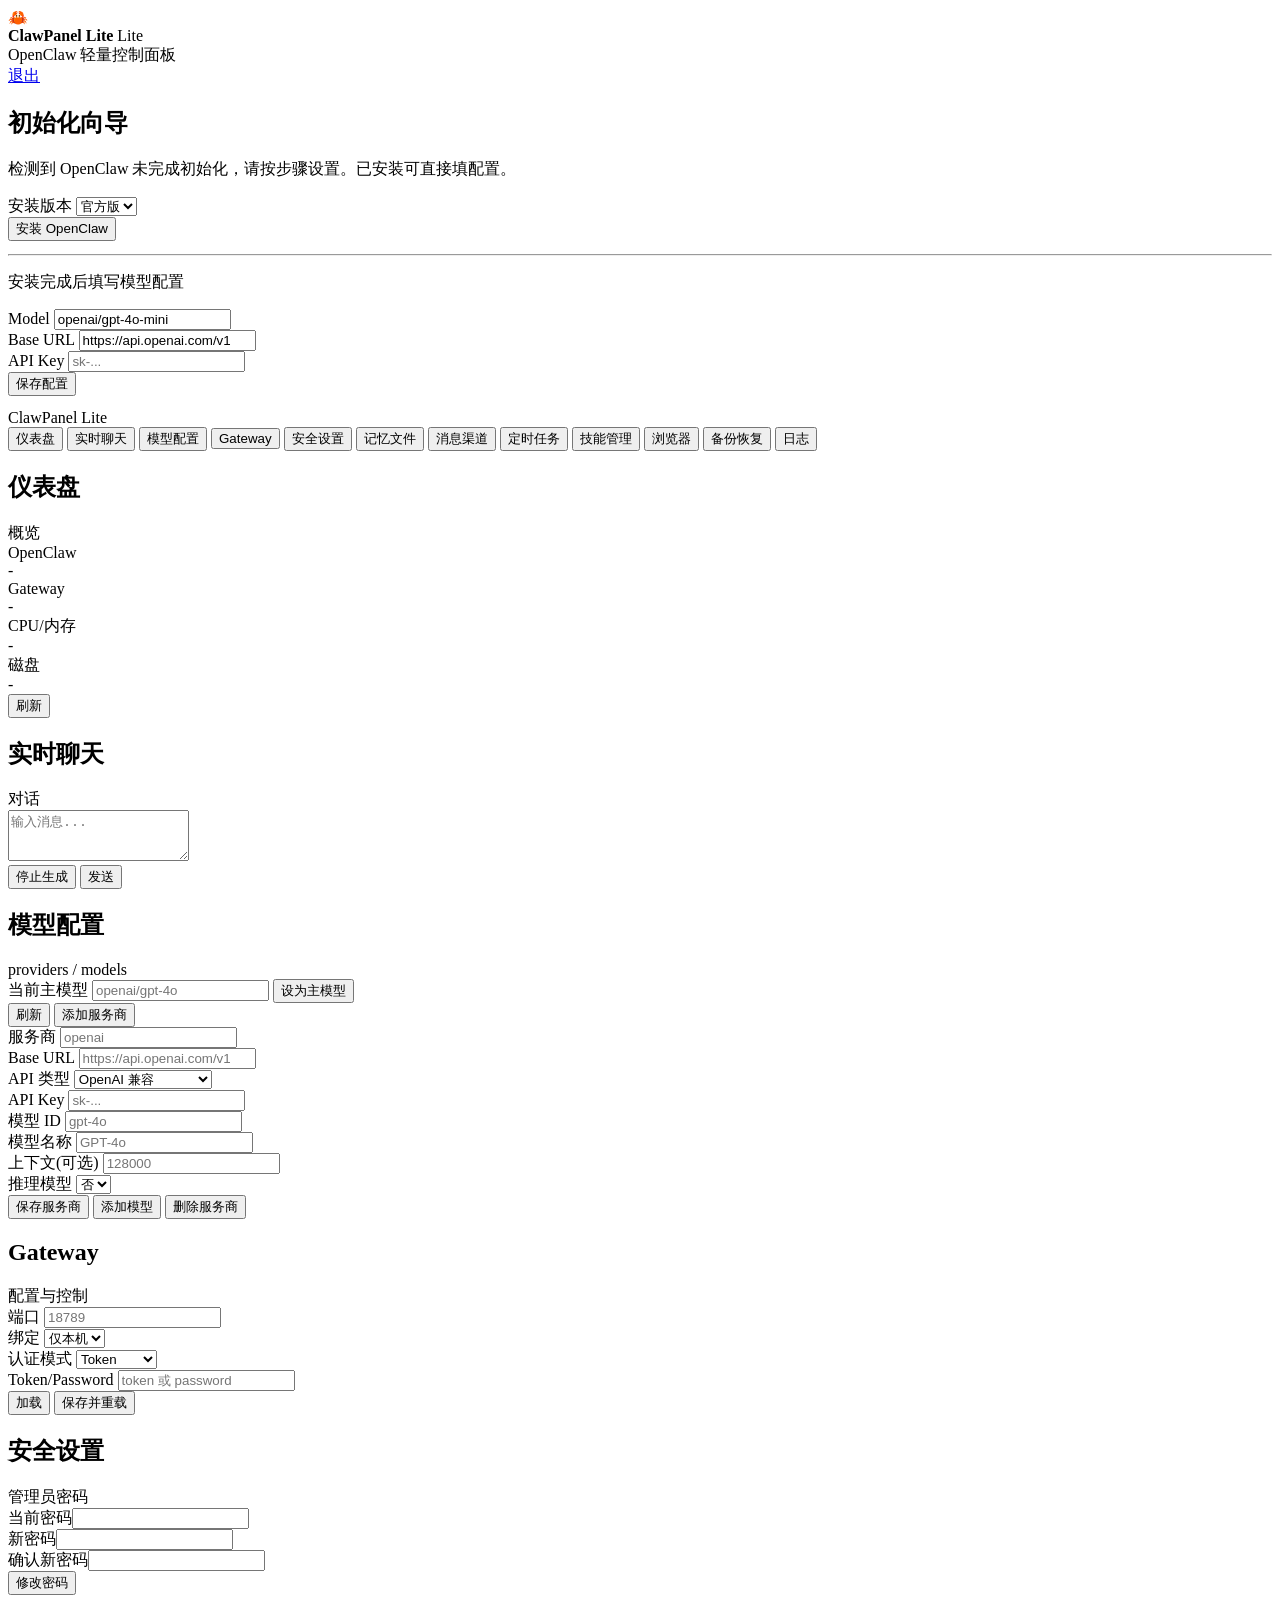
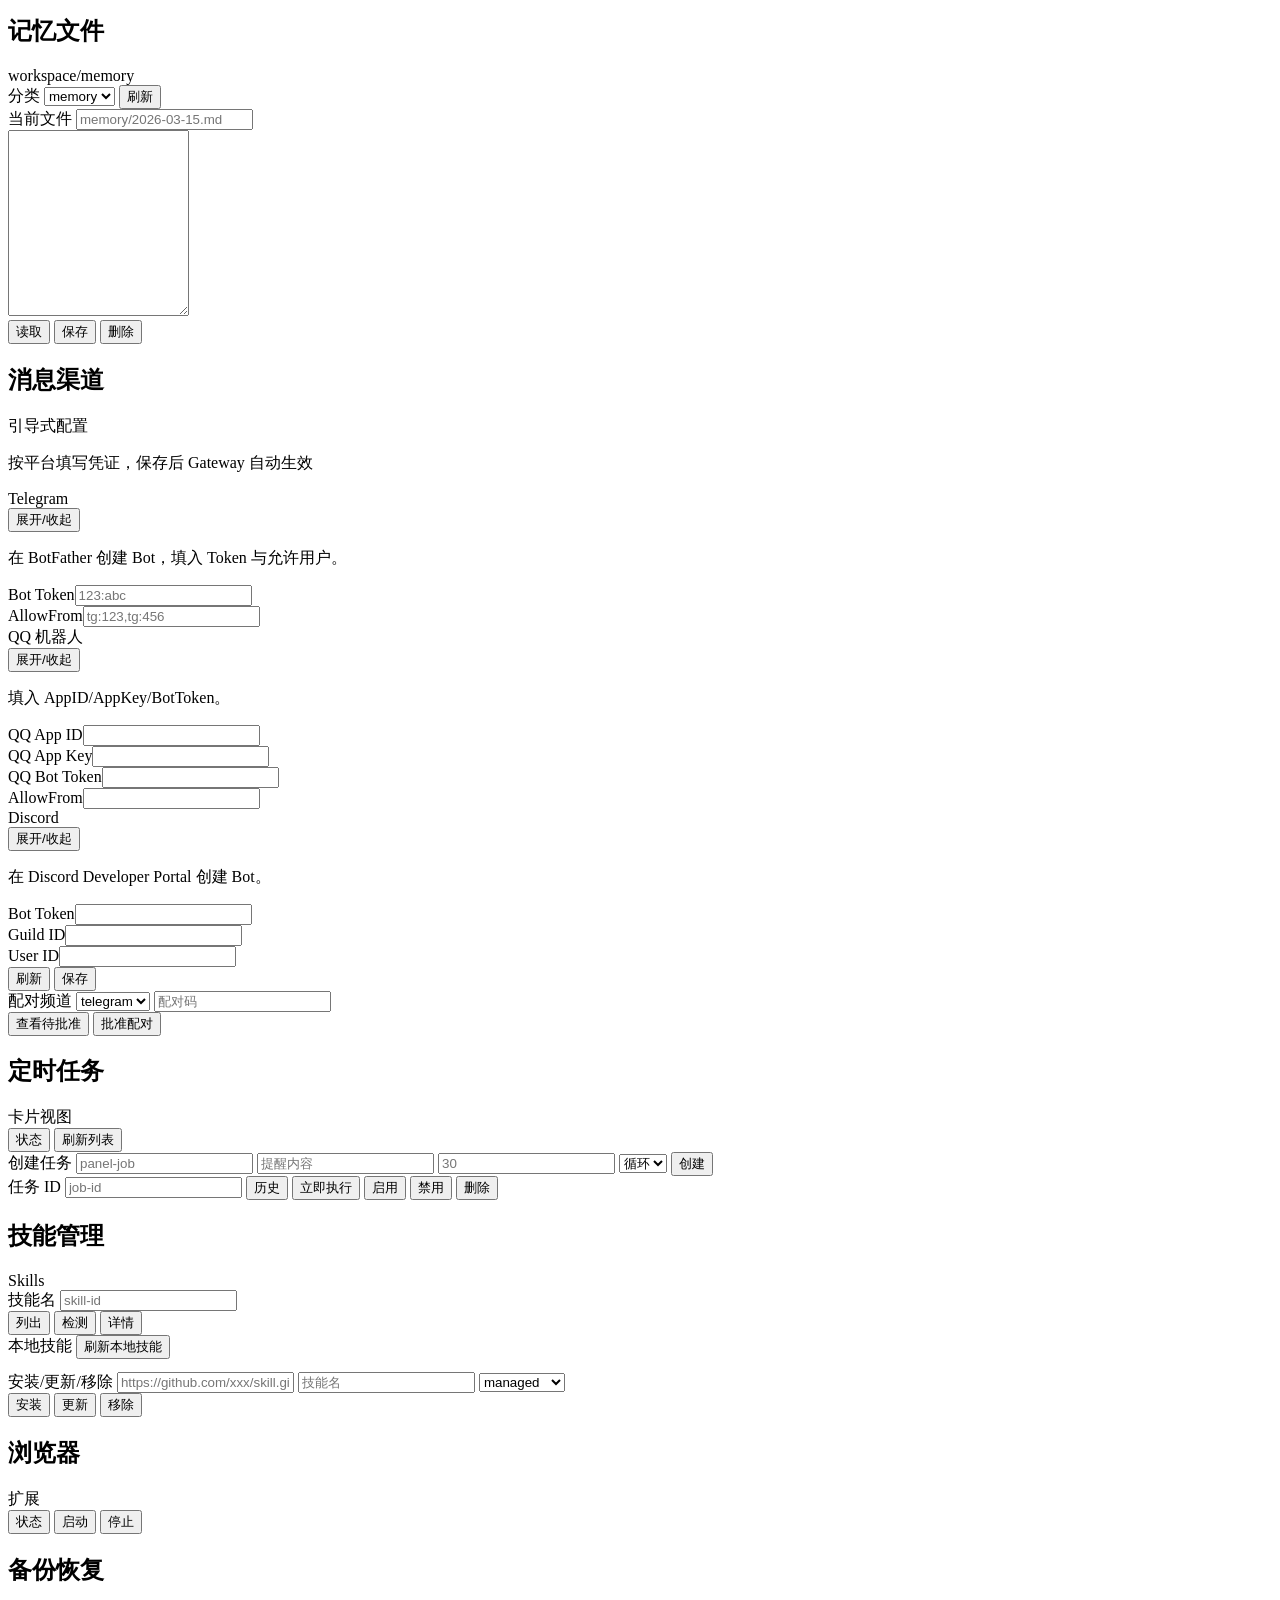
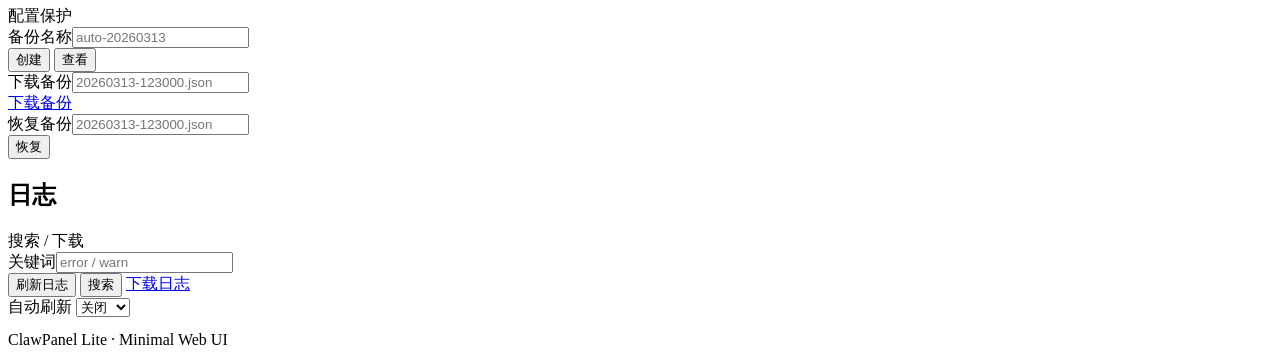
==== cmd/server/web/index.html @ b531e65c "Align chat and security UI with clawpanel" ====
<!doctype html>
<html lang="zh">
<head>
  <meta charset="utf-8" />
  <meta name="viewport" content="width=device-width, initial-scale=1" />
  <title>ClawPanel Lite</title>
  <link rel="stylesheet" href="/static/style.css" />
</head>
<body>
  <header class="topbar">
    <div class="brand">
      <div class="logo">🦀</div>
      <div>
        <div><strong>ClawPanel Lite</strong> <span class="badge">Lite</span></div>
        <div class="muted">OpenClaw 轻量控制面板</div>
      </div>
    </div>
    <a href="/logout" class="link-btn">退出</a>
  </header>

  <div class="container">
    <div id="initOverlay" class="init-overlay hidden">
      <div class="init-card">
        <h2>初始化向导</h2>
        <p class="muted">检测到 OpenClaw 未完成初始化，请按步骤设置。已安装可直接填配置。</p>
        <div class="row">
          <label>安装版本</label>
          <select id="initInstallVersion">
            <option value="normal">官方版</option>
            <option value="cn">国内版</option>
          </select>
        </div>
        <div class="actions">
          <button id="initInstallBtn" class="success" onclick="initInstall()">安装 OpenClaw</button>
        </div>
        <pre id="initInstallOutput" class="status"></pre>
        <hr class="sep" />
        <p class="muted">安装完成后填写模型配置</p>
        <div class="row">
          <label>Model</label>
          <input id="initModel" value="openai/gpt-4o-mini" />
        </div>
        <div class="row">
          <label>Base URL</label>
          <input id="initBaseUrl" value="https://api.openai.com/v1" />
        </div>
        <div class="row">
          <label>API Key</label>
          <input id="initApiKey" autocomplete="off" autocapitalize="off" spellcheck="false" placeholder="sk-..." />
        </div>
        <div class="actions">
          <button class="secondary" onclick="initSaveConfig()">保存配置</button>
        </div>
        <pre id="initConfigOutput" class="status"></pre>
      </div>
    </div>
    <div class="layout">
      <aside class="sidebar">
        <div class="sidebar-title">ClawPanel Lite</div>
        <button class="nav-item active" data-target="dashboard">仪表盘</button>
        <button class="nav-item" data-target="chat">实时聊天</button>
        <button class="nav-item" data-target="models">模型配置</button>
        <button class="nav-item" data-target="gateway">Gateway</button>
        <button class="nav-item" data-target="security">安全设置</button>
        <button class="nav-item" data-target="memory">记忆文件</button>
        <button class="nav-item" data-target="channels">消息渠道</button>
        <button class="nav-item" data-target="cron">定时任务</button>
        <button class="nav-item" data-target="skills">技能管理</button>
        <button class="nav-item" data-target="browser">浏览器</button>
        <button class="nav-item" data-target="backup">备份恢复</button>
        <button class="nav-item" data-target="logs">日志</button>
      </aside>

      <main class="content">
        <section class="card glow section active" data-section="dashboard">
          <div class="section-title"><h2>仪表盘</h2><span class="muted">概览</span></div>
          <div class="kv-grid">
            <div class="kv"><div class="label">OpenClaw</div><div id="dashOpenclaw" class="value">-</div></div>
            <div class="kv"><div class="label">Gateway</div><div id="dashGateway" class="value">-</div></div>
            <div class="kv"><div class="label">CPU/内存</div><div id="dashMem" class="value">-</div></div>
            <div class="kv"><div class="label">磁盘</div><div id="dashDisk" class="value">-</div></div>
          </div>
          <div class="actions">
            <button class="secondary" onclick="refreshDashboard()">刷新</button>
          </div>
          <pre id="dashOutput" class="status"></pre>
        </section>

        <section class="card section" data-section="chat">
          <div class="section-title"><h2>实时聊天</h2><span class="muted">对话</span></div>
          <div class="chat-main">
            <div id="chatMessages" class="chat-messages"></div>
            <div class="chat-input">
              <textarea id="chatInput" rows="3" placeholder="输入消息..."></textarea>
              <div class="actions">
                <button class="secondary" onclick="abortChat()">停止生成</button>
                <button onclick="sendChat()">发送</button>
              </div>
            </div>
          </div>
        </section>

        <section class="card section" data-section="models">
          <div class="section-title"><h2>模型配置</h2><span class="muted">providers / models</span></div>
          <div class="row">
            <label>当前主模型</label>
            <input id="modelPrimary" placeholder="openai/gpt-4o" />
            <button class="secondary" onclick="setPrimaryModel()">设为主模型</button>
          </div>
          <div class="models-layout">
            <div class="models-sidebar">
              <div class="actions">
                <button class="secondary" onclick="loadModels()">刷新</button>
                <button onclick="addProvider()">添加服务商</button>
              </div>
              <div id="providerList" class="provider-list"></div>
            </div>
            <div class="models-editor">
              <div class="row">
                <label>服务商</label>
                <input id="providerKey" placeholder="openai" />
              </div>
              <div class="row">
                <label>Base URL</label>
                <input id="providerBase" placeholder="https://api.openai.com/v1" />
              </div>
              <div class="row">
                <label>API 类型</label>
                <select id="providerApi">
                  <option value="openai-completions">OpenAI 兼容</option>
                  <option value="anthropic-messages">Anthropic 原生</option>
                  <option value="openai-responses">OpenAI Responses</option>
                  <option value="google-gemini">Google Gemini</option>
                </select>
              </div>
              <div class="row">
                <label>API Key</label>
                <input id="providerKeyValue" placeholder="sk-..." />
              </div>
              <div class="row">
                <label>模型 ID</label>
                <input id="modelId" placeholder="gpt-4o" />
              </div>
              <div class="row">
                <label>模型名称</label>
                <input id="modelName" placeholder="GPT-4o" />
              </div>
              <div class="row">
                <label>上下文(可选)</label>
                <input id="modelContext" placeholder="128000" />
              </div>
              <div class="row">
                <label>推理模型</label>
                <select id="modelReasoning"><option value="false">否</option><option value="true">是</option></select>
              </div>
              <div class="actions">
                <button class="secondary" onclick="saveProvider()">保存服务商</button>
                <button class="secondary" onclick="addModel()">添加模型</button>
                <button class="danger" onclick="deleteProvider()">删除服务商</button>
              </div>
              <pre id="modelsStatus" class="status"></pre>
            </div>
          </div>
        </section>

        <section class="card section" data-section="gateway">
          <div class="section-title"><h2>Gateway</h2><span class="muted">配置与控制</span></div>
          <div class="row">
            <label>端口</label>
            <input id="gwPort" placeholder="18789" />
          </div>
          <div class="row">
            <label>绑定</label>
            <select id="gwBind"><option value="loopback">仅本机</option><option value="lan">局域网</option></select>
          </div>
          <div class="row">
            <label>认证模式</label>
            <select id="gwAuthMode"><option value="token">Token</option><option value="password">Password</option></select>
          </div>
          <div class="row">
            <label>Token/Password</label>
            <input id="gwAuthValue" placeholder="token 或 password" />
          </div>
          <div class="actions">
            <button class="secondary" onclick="loadGateway()">加载</button>
            <button onclick="saveGateway()">保存并重载</button>
          </div>
          <pre id="gwStatus" class="status"></pre>
        </section>

        <section class="card section" data-section="security">
          <div class="section-title"><h2>安全设置</h2><span class="muted">管理员密码</span></div>
          <div class="row"><label>当前密码</label><input id="pwdOld" type="password" /></div>
          <div class="row"><label>新密码</label><input id="pwdNew" type="password" /></div>
          <div class="row"><label>确认新密码</label><input id="pwdNew2" type="password" /></div>
          <div class="actions"><button class="secondary" onclick="changePassword()">修改密码</button></div>
          <pre id="pwdOutput" class="status"></pre>
        </section>

<section class="card section" data-section="memory">
          <div class="section-title"><h2>记忆文件</h2><span class="muted">workspace/memory</span></div>
          <div class="row">
            <label>分类</label>
            <select id="memCategory">
              <option value="memory">memory</option>
              <option value="archive">archive</option>
              <option value="core">core</option>
            </select>
            <button class="secondary" onclick="listMemory()">刷新</button>
          </div>
          <div class="memory-layout">
            <div class="memory-sidebar" id="memoryList"></div>
            <div class="memory-editor">
              <div class="row">
                <label>当前文件</label>
                <input id="memPath" placeholder="memory/2026-03-15.md" />
              </div>
              <textarea id="memContent" rows="12"></textarea>
              <div class="actions">
                <button class="secondary" onclick="readMemory()">读取</button>
                <button onclick="writeMemory()">保存</button>
                <button class="danger" onclick="deleteMemory()">删除</button>
              </div>
            </div>
          </div>
          <pre id="memStatus" class="status"></pre>
        </section>

        <section class="card section" data-section="channels">
          <div class="section-title"><h2>消息渠道</h2><span class="muted">引导式配置</span></div>
          <p class="muted">按平台填写凭证，保存后 Gateway 自动生效</p>

          <div class="channel-card">
            <div class="channel-head">
              <div>Telegram</div>
              <button class="secondary" onclick="toggleChannel('tg')">展开/收起</button>
            </div>
            <div id="channel-tg" class="channel-body">
              <p class="muted">在 BotFather 创建 Bot，填入 Token 与允许用户。</p>
              <div class="row"><label>Bot Token</label><input id="tgToken" placeholder="123:abc" /></div>
              <div class="row"><label>AllowFrom</label><input id="tgAllow" placeholder="tg:123,tg:456" /></div>
            </div>
          </div>

          <div class="channel-card">
            <div class="channel-head">
              <div>QQ 机器人</div>
              <button class="secondary" onclick="toggleChannel('qq')">展开/收起</button>
            </div>
            <div id="channel-qq" class="channel-body">
              <p class="muted">填入 AppID/AppKey/BotToken。</p>
              <div class="row"><label>QQ App ID</label><input id="qqAppId" /></div>
              <div class="row"><label>QQ App Key</label><input id="qqAppKey" /></div>
              <div class="row"><label>QQ Bot Token</label><input id="qqBotToken" /></div>
              <div class="row"><label>AllowFrom</label><input id="qqAllow" /></div>
            </div>
          </div>

          <div class="channel-card">
            <div class="channel-head">
              <div>Discord</div>
              <button class="secondary" onclick="toggleChannel('dc')">展开/收起</button>
            </div>
            <div id="channel-dc" class="channel-body">
              <p class="muted">在 Discord Developer Portal 创建 Bot。</p>
              <div class="row"><label>Bot Token</label><input id="dcToken" /></div>
              <div class="row"><label>Guild ID</label><input id="dcGuild" /></div>
              <div class="row"><label>User ID</label><input id="dcUser" /></div>
            </div>
          </div>

          <div class="actions">
            <button class="secondary" onclick="loadChannels()">刷新</button>
            <button onclick="saveChannels()">保存</button>
          </div>

          <div class="row">
            <label>配对频道</label>
            <select id="pairChannel"><option value="telegram">telegram</option><option value="discord">discord</option><option value="qq">qq</option></select>
            <input id="pairCode" placeholder="配对码" />
          </div>
          <div class="actions">
            <button class="secondary" onclick="listPairing()">查看待批准</button>
            <button onclick="approvePairing()">批准配对</button>
          </div>
          <pre id="channelStatus" class="status"></pre>
        </section>

        <section class="card section" data-section="cron">
          <div class="section-title"><h2>定时任务</h2><span class="muted">卡片视图</span></div>
          <div class="actions">
            <button onclick="cronStatus()">状态</button>
            <button class="secondary" onclick="listCron()">刷新列表</button>
          </div>
          <div class="row">
            <label>创建任务</label>
            <input id="cronName" placeholder="panel-job" />
            <input id="cronText" placeholder="提醒内容" />
            <input id="cronMinutes" placeholder="30" />
            <select id="cronMode"><option value="every">循环</option><option value="once">一次</option></select>
            <button onclick="cronAdd()">创建</button>
          </div>
          <div class="cron-grid" id="cronCards"></div>
          <div class="row">
            <label>任务 ID</label>
            <input id="cronId" placeholder="job-id" />
            <button class="secondary" onclick="cronRuns()">历史</button>
            <button class="secondary" onclick="cronRunNow()">立即执行</button>
            <button class="secondary" onclick="cronEnable()">启用</button>
            <button class="secondary" onclick="cronDisable()">禁用</button>
            <button class="danger" onclick="cronRemove()">删除</button>
          </div>
          <pre id="cronManage" class="status"></pre>
        </section>

        <section class="card section" data-section="skills">
          <div class="section-title"><h2>技能管理</h2><span class="muted">Skills</span></div>
          <div class="row">
            <label>技能名</label>
            <input id="skillName" placeholder="skill-id" />
          </div>
          <div class="actions">
            <button class="secondary" onclick="listSkills()">列出</button>
            <button onclick="checkSkills()">检测</button>
            <button class="secondary" onclick="infoSkill()">详情</button>
          </div>
          <div class="row">
            <label>本地技能</label>
            <button class="secondary" onclick="listLocalSkills()">刷新本地技能</button>
          </div>
          <pre id="skillsLocal" class="status"></pre>
          <div class="row">
            <label>安装/更新/移除</label>
            <input id="skillGit" placeholder="https://github.com/xxx/skill.git" />
            <input id="skillInstallName" placeholder="技能名" />
            <select id="skillTarget"><option value="managed">managed</option><option value="workspace">workspace</option></select>
          </div>
          <div class="actions">
            <button onclick="installSkillLocal()">安装</button>
            <button class="secondary" onclick="updateSkillLocal()">更新</button>
            <button class="danger" onclick="removeSkillLocal()">移除</button>
          </div>
          <pre id="skillsOutput" class="status"></pre>
        </section>

        <section class="card section" data-section="browser">
          <div class="section-title"><h2>浏览器</h2><span class="muted">扩展</span></div>
          <div class="actions">
            <button class="secondary" onclick="browserStatus()">状态</button>
            <button class="secondary" onclick="browserStart()">启动</button>
            <button class="secondary" onclick="browserStop()">停止</button>
          </div>
          <pre id="browserOutput" class="status"></pre>
        </section>

        <section class="card section" data-section="backup">
          <div class="section-title"><h2>备份恢复</h2><span class="muted">配置保护</span></div>
          <div class="row"><label>备份名称</label><input id="backupName" placeholder="auto-20260313" /></div>
          <div class="actions">
            <button onclick="createBackup()">创建</button>
            <button class="secondary" onclick="listBackups()">查看</button>
          </div>
          <div class="row"><label>下载备份</label><input id="downloadName" placeholder="20260313-123000.json" /></div>
          <div class="actions"><a id="backupDownloadLink" class="link-btn" href="#" onclick="downloadBackup(); return false;">下载备份</a></div>
          <div class="row"><label>恢复备份</label><input id="restoreName" placeholder="20260313-123000.json" /></div>
          <div class="actions"><button class="danger" onclick="restoreBackup()">恢复</button></div>
          <pre id="backupOutput" class="status"></pre>
        </section>

        <section class="card section" data-section="logs">
          <div class="section-title"><h2>日志</h2><span class="muted">搜索 / 下载</span></div>
          <div class="row"><label>关键词</label><input id="logQuery" placeholder="error / warn" /></div>
          <div class="actions">
            <button class="secondary" onclick="loadLogs()">刷新日志</button>
            <button onclick="searchLogs()">搜索</button>
            <a class="link-btn" href="/api/logs/download" target="_blank">下载日志</a>
          </div>
          <div class="row">
            <label>自动刷新</label>
            <select id="logAutoInterval" onchange="setLogAuto()">
              <option value="0">关闭</option>
              <option value="5000">5 秒</option>
              <option value="10000">10 秒</option>
            </select>
          </div>
          <pre id="logsOutput" class="status"></pre>
        </section>
      </main>
    </div>
  </div>

  <footer class="muted">ClawPanel Lite · Minimal Web UI</footer>

  <script>
    const state = {
      models: { config: null, providerKey: null },
      chatRuns: {},
    };

    function showSection(id) {
      document.querySelectorAll('.section').forEach(s => s.classList.remove('active'));
      document.querySelector(`[data-section="${id}"]`).classList.add('active');
      document.querySelectorAll('.nav-item').forEach(b => b.classList.remove('active'));
      document.querySelector(`[data-target="${id}"]`).classList.add('active');
    }

    document.querySelectorAll('.nav-item').forEach(btn => {
      btn.onclick = () => showSection(btn.dataset.target);
    });

    async function jsonFetch(url, opts={}) {
      const res = await fetch(url, opts);
      if (!res.ok) throw new Error(await res.text());
      return res.json();
    }

    async function refreshDashboard() {
      const data = await jsonFetch('/api/system');
      document.getElementById('dashMem').textContent = data.memory || '-';
      document.getElementById('dashDisk').textContent = data.disk || '-';
      const st = await jsonFetch('/api/status');
      const firstLine = (val) => (val || '').toString().split("\n")[0] || '-';
      document.getElementById('dashOpenclaw').textContent = firstLine(st.openclaw);
      document.getElementById('dashGateway').textContent = firstLine(st.gateway);
      document.getElementById('dashOutput').textContent = JSON.stringify({system:data, status:st}, null, 2);
    }

    function appendUser(text) {
      const box = document.getElementById('chatMessages');
      const el = document.createElement('div');
      el.className = 'chat-msg user';
      el.textContent = text;
      box.appendChild(el);
      box.scrollTop = box.scrollHeight;
    }

    function appendAssistant(text) {
      const box = document.getElementById('chatMessages');
      const el = document.createElement('div');
      el.className = 'chat-msg assistant';
      el.textContent = text;
      box.appendChild(el);
      box.scrollTop = box.scrollHeight;
    }

    function appendDelta(runId, delta) {
      let el = document.getElementById('run-' + runId);
      if (!el) {
        el = document.createElement('div');
        el.className = 'chat-msg assistant';
        el.id = 'run-' + runId;
        el.textContent = '';
        document.getElementById('chatMessages').appendChild(el);
      }
      el.textContent += delta;
    }

    async function sendChat() {
      const text = document.getElementById('chatInput').value.trim();
      if (!text) return;
      appendUser(text);
      document.getElementById('chatInput').value = '';
      const controller = new AbortController();
      state.chatRuns.current = controller;
      const res = await fetch('/api/chat/stream', {
        method: 'POST',
        headers: { 'Content-Type': 'application/json' },
        body: JSON.stringify({ message: text }),
        signal: controller.signal,
      });
      const reader = res.body.getReader();
      const decoder = new TextDecoder('utf-8');
      let buffer = '';
      while (true) {
        const { done, value } = await reader.read();
        if (done) break;
        buffer += decoder.decode(value, { stream: true });
        const parts = buffer.split("\n\n");
        buffer = parts.pop();
        parts.forEach(chunk => {
          if (chunk.startsWith('data: ')) {
            const line = chunk.replace(/^data: /, '').trim();
            if (line === 'ok') return;
            appendDelta('stream', line + '\n');
          }
        });
      }
    }

    function abortChat() {
      if (state.chatRuns.current) state.chatRuns.current.abort();
    }

    // ===== Models =====
    async function loadModels() {
      const cfg = await jsonFetch('/api/config/raw');
      state.models.config = cfg;
      const primary = cfg?.agents?.defaults?.model?.primary || '';
      document.getElementById('modelPrimary').value = primary;
      renderProviders();
    }

    function renderProviders() {
      const list = document.getElementById('providerList');
      const providers = (state.models.config?.models?.providers) || {};
      list.innerHTML = '';
      Object.keys(providers).forEach(key => {
        const item = document.createElement('div');
        item.className = 'file-item';
        item.textContent = key;
        item.onclick = () => selectProvider(key);
        list.appendChild(item);
      });
    }

    function selectProvider(key) {
      state.models.providerKey = key;
      const p = state.models.config.models.providers[key];
      document.getElementById('providerKey').value = key;
      document.getElementById('providerBase').value = p.baseUrl || '';
      document.getElementById('providerApi').value = p.api || 'openai-completions';
      document.getElementById('providerKeyValue').value = p.apiKey || '';
      document.getElementById('modelsStatus').textContent = `已选服务商: ${key} (模型数: ${(p.models||[]).length})`;
    }

    function addProvider() {
      document.getElementById('providerKey').value = '';
      document.getElementById('providerBase').value = '';
      document.getElementById('providerKeyValue').value = '';
      document.getElementById('providerApi').value = 'openai-completions';
      document.getElementById('modelsStatus').textContent = '填写后保存服务商';
    }

    async function saveProvider() {
      const cfg = state.models.config || await jsonFetch('/api/config/raw');
      if (!cfg.models) cfg.models = { providers: {} };
      if (!cfg.models.providers) cfg.models.providers = {};
      const key = document.getElementById('providerKey').value.trim();
      if (!key) return;
      cfg.models.providers[key] = {
        baseUrl: document.getElementById('providerBase').value.trim(),
        apiKey: document.getElementById('providerKeyValue').value.trim(),
        api: document.getElementById('providerApi').value,
        models: cfg.models.providers[key]?.models || [],
      };
      state.models.config = cfg;
      await jsonFetch('/api/config/raw', {method:'POST', headers:{'Content-Type':'application/json'}, body: JSON.stringify(cfg)});
      document.getElementById('modelsStatus').textContent = '服务商已保存';
      renderProviders();
      state.models.providerKey = key;
    }

    async function addModel() {
      const key = document.getElementById('providerKey').value.trim();
      if (!key) return;
      const cfg = state.models.config || await jsonFetch('/api/config/raw');
      const p = cfg.models?.providers?.[key];
      if (!p) return;
      const id = document.getElementById('modelId').value.trim();
      if (!id) return;
      const name = document.getElementById('modelName').value.trim() || id;
      const ctx = parseInt(document.getElementById('modelContext').value || '0') || 0;
      const reasoning = document.getElementById('modelReasoning').value === 'true';
      if (!Array.isArray(p.models)) p.models = [];
      p.models.push({ id, name, contextWindow: ctx || undefined, reasoning });
      state.models.config = cfg;
      await jsonFetch('/api/config/raw', {method:'POST', headers:{'Content-Type':'application/json'}, body: JSON.stringify(cfg)});
      document.getElementById('modelsStatus').textContent = `模型 ${id} 已添加`;
      loadModels();
    }

    async function deleteProvider() {
      const key = document.getElementById('providerKey').value.trim();
      if (!key) return;
      const cfg = state.models.config || await jsonFetch('/api/config/raw');
      if (cfg.models?.providers?.[key]) delete cfg.models.providers[key];
      await jsonFetch('/api/config/raw', {method:'POST', headers:{'Content-Type':'application/json'}, body: JSON.stringify(cfg)});
      document.getElementById('modelsStatus').textContent = `已删除 ${key}`;
      loadModels();
    }

    async function setPrimaryModel() {
      const primary = document.getElementById('modelPrimary').value.trim();
      if (!primary) return;
      const cfg = state.models.config || await jsonFetch('/api/config/raw');
      if (!cfg.agents) cfg.agents = {};
      if (!cfg.agents.defaults) cfg.agents.defaults = {};
      if (!cfg.agents.defaults.model) cfg.agents.defaults.model = {};
      cfg.agents.defaults.model.primary = primary;
      await jsonFetch('/api/config/raw', {method:'POST', headers:{'Content-Type':'application/json'}, body: JSON.stringify(cfg)});
      document.getElementById('modelsStatus').textContent = '主模型已更新';
    }

    // ===== Gateway =====
    async function loadGateway() {
      const data = await jsonFetch('/api/config/raw');
      const gw = data.gateway || {};
      document.getElementById('gwPort').value = gw.port || 18789;
      document.getElementById('gwBind').value = gw.bind || 'loopback';
      document.getElementById('gwAuthMode').value = gw.auth?.mode || 'token';
      document.getElementById('gwAuthValue').value = gw.auth?.token || gw.auth?.password || '';
    }
    async function saveGateway() {
      const data = await jsonFetch('/api/config/raw');
      data.gateway = data.gateway || {};
      data.gateway.port = parseInt(document.getElementById('gwPort').value) || 18789;
      data.gateway.bind = document.getElementById('gwBind').value;
      const mode = document.getElementById('gwAuthMode').value;
      const val = document.getElementById('gwAuthValue').value || '';
      data.gateway.auth = mode === 'password' ? {mode:'password', password: val} : (val ? {mode:'token', token: val} : {});
      await jsonFetch('/api/config/raw', {method:'POST', headers:{'Content-Type':'application/json'}, body: JSON.stringify(data)});
      await jsonFetch('/api/gateway/restart', {method:'POST'});
      document.getElementById('gwStatus').textContent = '已保存并重启';
    }

    function toggleChannel(id) {
      const el = document.getElementById('channel-' + id);
      if (!el) return;
      el.style.display = (el.style.display === 'none') ? 'block' : 'none';
    }

    async function changePassword() {
      const oldPass = document.getElementById('pwdOld').value;
      const newPass = document.getElementById('pwdNew').value;
      const newPass2 = document.getElementById('pwdNew2').value;
      if (!newPass || newPass !== newPass2) {
        document.getElementById('pwdOutput').textContent = '新密码不一致';
        return;
      }
      const res = await jsonFetch('/api/account/password', {method:'POST', headers:{'Content-Type':'application/json'}, body: JSON.stringify({oldPass, newPass})});
      document.getElementById('pwdOutput').textContent = res.status || 'ok';
    }

    // ===== Memory =====
    async function listMemory() {
      const cat = document.getElementById('memCategory').value;
      const data = await jsonFetch(`/api/memory/list?category=${encodeURIComponent(cat)}`);
      const list = document.getElementById('memoryList');
      list.innerHTML = '';
      data.forEach(p => {
        const item = document.createElement('div');
        item.className = 'file-item';
        item.textContent = p;
        item.onclick = () => { document.getElementById('memPath').value = p; readMemory(); };
        list.appendChild(item);
      });
    }
    async function readMemory() {
      const path = document.getElementById('memPath').value;
      const data = await jsonFetch(`/api/memory/read?path=${encodeURIComponent(path)}`);
      document.getElementById('memContent').value = data.content || '';
    }
    async function writeMemory() {
      const path = document.getElementById('memPath').value;
      const content = document.getElementById('memContent').value;
      await jsonFetch('/api/memory/write', {method:'POST', headers:{'Content-Type':'application/json'}, body: JSON.stringify({path, content})});
      document.getElementById('memStatus').textContent = '已保存';
      listMemory();
    }
    async function deleteMemory() {
      const path = document.getElementById('memPath').value;
      await jsonFetch('/api/memory/delete', {method:'POST', headers:{'Content-Type':'application/json'}, body: JSON.stringify({path})});
      document.getElementById('memStatus').textContent = '已删除';
      listMemory();
    }

    // ===== Channels =====
    async function loadChannels() {
      const data = await jsonFetch('/api/channels/get');
      document.getElementById('tgToken').value = data.telegramToken || '';
      document.getElementById('tgAllow').value = data.telegramAllow || '';
      document.getElementById('qqAppId').value = data.qqAppId || '';
      document.getElementById('qqAppKey').value = data.qqAppKey || '';
      document.getElementById('qqBotToken').value = data.qqBotToken || '';
      document.getElementById('qqAllow').value = data.qqAllow || '';
      document.getElementById('dcToken').value = data.discordToken || '';
      document.getElementById('dcGuild').value = data.discordGuild || '';
      document.getElementById('dcUser').value = data.discordUser || '';
    }
    async function saveChannels() {
      const payload = {
        telegramToken: document.getElementById('tgToken').value,
        telegramAllow: document.getElementById('tgAllow').value,
        qqAppId: document.getElementById('qqAppId').value,
        qqAppKey: document.getElementById('qqAppKey').value,
        qqBotToken: document.getElementById('qqBotToken').value,
        qqAllow: document.getElementById('qqAllow').value,
        discordToken: document.getElementById('dcToken').value,
        discordGuild: document.getElementById('dcGuild').value,
        discordUser: document.getElementById('dcUser').value,
      };
      const res = await jsonFetch('/api/channels/set', {method:'POST', headers:{'Content-Type':'application/json'}, body: JSON.stringify(payload)});
      document.getElementById('channelStatus').textContent = res.status || 'ok';
    }

    async function listPairing() {
      const channel = document.getElementById('pairChannel').value;
      const data = await jsonFetch(`/api/pairing/list?channel=${encodeURIComponent(channel)}`);
      document.getElementById('channelStatus').textContent = JSON.stringify(data, null, 2);
    }
    async function approvePairing() {
      const channel = document.getElementById('pairChannel').value;
      const code = document.getElementById('pairCode').value;
      const res = await jsonFetch('/api/pairing/approve', {method:'POST', headers:{'Content-Type':'application/json'}, body: JSON.stringify({channel, code})});
      document.getElementById('channelStatus').textContent = res.output || 'ok';
    }

    // ===== Cron =====
    async function cronAdd() {
      const payload = {
        jobName: document.getElementById('cronName').value,
        text: document.getElementById('cronText').value,
        minutes: parseInt(document.getElementById('cronMinutes').value || '30'),
        mode: document.getElementById('cronMode').value,
      };
      const res = await jsonFetch('/api/cron/add', {method:'POST', headers:{'Content-Type':'application/json'}, body: JSON.stringify(payload)});
      document.getElementById('cronManage').textContent = res.output || '';
    }
    async function listCron() {
      const res = await jsonFetch('/api/cron/list');
      const out = res.output || '';
      document.getElementById('cronManage').textContent = out;
      const cards = document.getElementById('cronCards');
      cards.innerHTML = '';
      try {
        const parsed = JSON.parse(out);
        const jobs = parsed.jobs || parsed || [];
        if (Array.isArray(jobs)) {
          jobs.forEach(j => {
            const el = document.createElement('div');
            el.className = 'cron-card';
            el.innerHTML = `<div class="cron-title">${j.name || '未命名'}</div>
              <div class="muted">${j.id || ''}</div>
              <div class="muted">${JSON.stringify(j.schedule || {})}</div>
              <div class="muted">${(j.payload && (j.payload.message || j.payload.text)) || ''}</div>`;
            cards.appendChild(el);
          });
        }
      } catch (e) {}
    }
    async function cronStatus() {
      const res = await jsonFetch('/api/cron/status');
      document.getElementById('cronManage').textContent = res.output || '';
    }
    async function cronRuns() {
      const id = document.getElementById('cronId').value;
      const res = await jsonFetch(`/api/cron/runs?id=${encodeURIComponent(id)}`);
      document.getElementById('cronManage').textContent = res.output || '';
    }
    async function cronRunNow() {
      const id = document.getElementById('cronId').value;
      const res = await jsonFetch('/api/cron/run', {method:'POST', headers:{'Content-Type':'application/json'}, body: JSON.stringify({id})});
      document.getElementById('cronManage').textContent = res.output || '';
    }
    async function cronEnable() {
      const id = document.getElementById('cronId').value;
      const res = await jsonFetch('/api/cron/enable', {method:'POST', headers:{'Content-Type':'application/json'}, body: JSON.stringify({id})});
      document.getElementById('cronManage').textContent = res.output || '';
    }
    async function cronDisable() {
      const id = document.getElementById('cronId').value;
      const res = await jsonFetch('/api/cron/disable', {method:'POST', headers:{'Content-Type':'application/json'}, body: JSON.stringify({id})});
      document.getElementById('cronManage').textContent = res.output || '';
    }
    async function cronRemove() {
      const id = document.getElementById('cronId').value;
      const res = await jsonFetch('/api/cron/rm', {method:'POST', headers:{'Content-Type':'application/json'}, body: JSON.stringify({id})});
      document.getElementById('cronManage').textContent = res.output || '';
    }

    // ===== Skills =====
    async function listSkills() {
      const res = await jsonFetch('/api/skills', {method:'POST', headers:{'Content-Type':'application/json'}, body: JSON.stringify({action:'list'})});
      document.getElementById('skillsOutput').textContent = res.output || '';
    }
    async function checkSkills() {
      const res = await jsonFetch('/api/skills', {method:'POST', headers:{'Content-Type':'application/json'}, body: JSON.stringify({action:'check'})});
      document.getElementById('skillsOutput').textContent = res.output || '';
    }
    async function infoSkill() {
      const res = await jsonFetch('/api/skills', {method:'POST', headers:{'Content-Type':'application/json'}, body: JSON.stringify({action:'info', skill: document.getElementById('skillName').value})});
      document.getElementById('skillsOutput').textContent = res.output || '';
    }
    async function listLocalSkills() {
      const data = await jsonFetch('/api/skills/local/list');
      document.getElementById('skillsLocal').textContent = JSON.stringify(data, null, 2);
    }
    async function installSkillLocal() {
      const payload = {git: document.getElementById('skillGit').value, name: document.getElementById('skillInstallName').value, target: document.getElementById('skillTarget').value};
      await jsonFetch('/api/skills/local/install', {method:'POST', headers:{'Content-Type':'application/json'}, body: JSON.stringify(payload)});
      document.getElementById('skillsOutput').textContent = '已安装';
      listLocalSkills();
    }
    async function updateSkillLocal() {
      const payload = {name: document.getElementById('skillInstallName').value, target: document.getElementById('skillTarget').value};
      await jsonFetch('/api/skills/local/update', {method:'POST', headers:{'Content-Type':'application/json'}, body: JSON.stringify(payload)});
      document.getElementById('skillsOutput').textContent = '已更新';
      listLocalSkills();
    }
    async function removeSkillLocal() {
      const payload = {name: document.getElementById('skillInstallName').value, target: document.getElementById('skillTarget').value};
      await jsonFetch('/api/skills/local/remove', {method:'POST', headers:{'Content-Type':'application/json'}, body: JSON.stringify(payload)});
      document.getElementById('skillsOutput').textContent = '已移除';
      listLocalSkills();
    }

    // ===== Browser =====
    async function browserStatus() {
      const data = await jsonFetch('/api/browser/status');
      document.getElementById('browserOutput').textContent = JSON.stringify(data, null, 2);
    }
    async function browserStart() {
      const data = await jsonFetch('/api/browser/start', {method:'POST'});
      document.getElementById('browserOutput').textContent = JSON.stringify(data, null, 2);
    }
    async function browserStop() {
      const data = await jsonFetch('/api/browser/stop', {method:'POST'});
      document.getElementById('browserOutput').textContent = JSON.stringify(data, null, 2);
    }

    // ===== Backups =====
    async function createBackup() {
      const res = await jsonFetch('/api/backups/create', {method:'POST', headers:{'Content-Type':'application/json'}, body: JSON.stringify({name: document.getElementById('backupName').value})});
      document.getElementById('backupOutput').textContent = res.output || 'ok';
    }
    async function listBackups() {
      const data = await jsonFetch('/api/backups/list');
      document.getElementById('backupOutput').textContent = data.join("\n");
    }

async function downloadBackup() {
      const name = document.getElementById('downloadName').value;
      window.open(`/api/backups/download?name=${encodeURIComponent(name)}`, '_blank');
    }
    async function restoreBackup() {
      const name = document.getElementById('restoreName').value;
      const res = await jsonFetch('/api/backups/restore', {method:'POST', headers:{'Content-Type':'application/json'}, body: JSON.stringify({name})});
      document.getElementById('backupOutput').textContent = res.output || 'ok';
    }

    // ===== Logs =====
    async function loadLogs() {
      const data = await jsonFetch('/api/logs');
      document.getElementById('logsOutput').textContent = data.output || '';
    }
    async function searchLogs() {
      const q = document.getElementById('logQuery').value;
      const data = await jsonFetch('/api/logs/search', {method:'POST', headers:{'Content-Type':'application/json'}, body: JSON.stringify({query: q})});
      document.getElementById('logsOutput').textContent = data.output || '';
    }
    let logTimer = null;
    function setLogAuto() {
      const v = parseInt(document.getElementById('logAutoInterval').value || '0');
      if (logTimer) { clearInterval(logTimer); logTimer = null; }
      if (v > 0) logTimer = setInterval(loadLogs, v);
    }

    refreshDashboard();
</script>
</body>
</html>
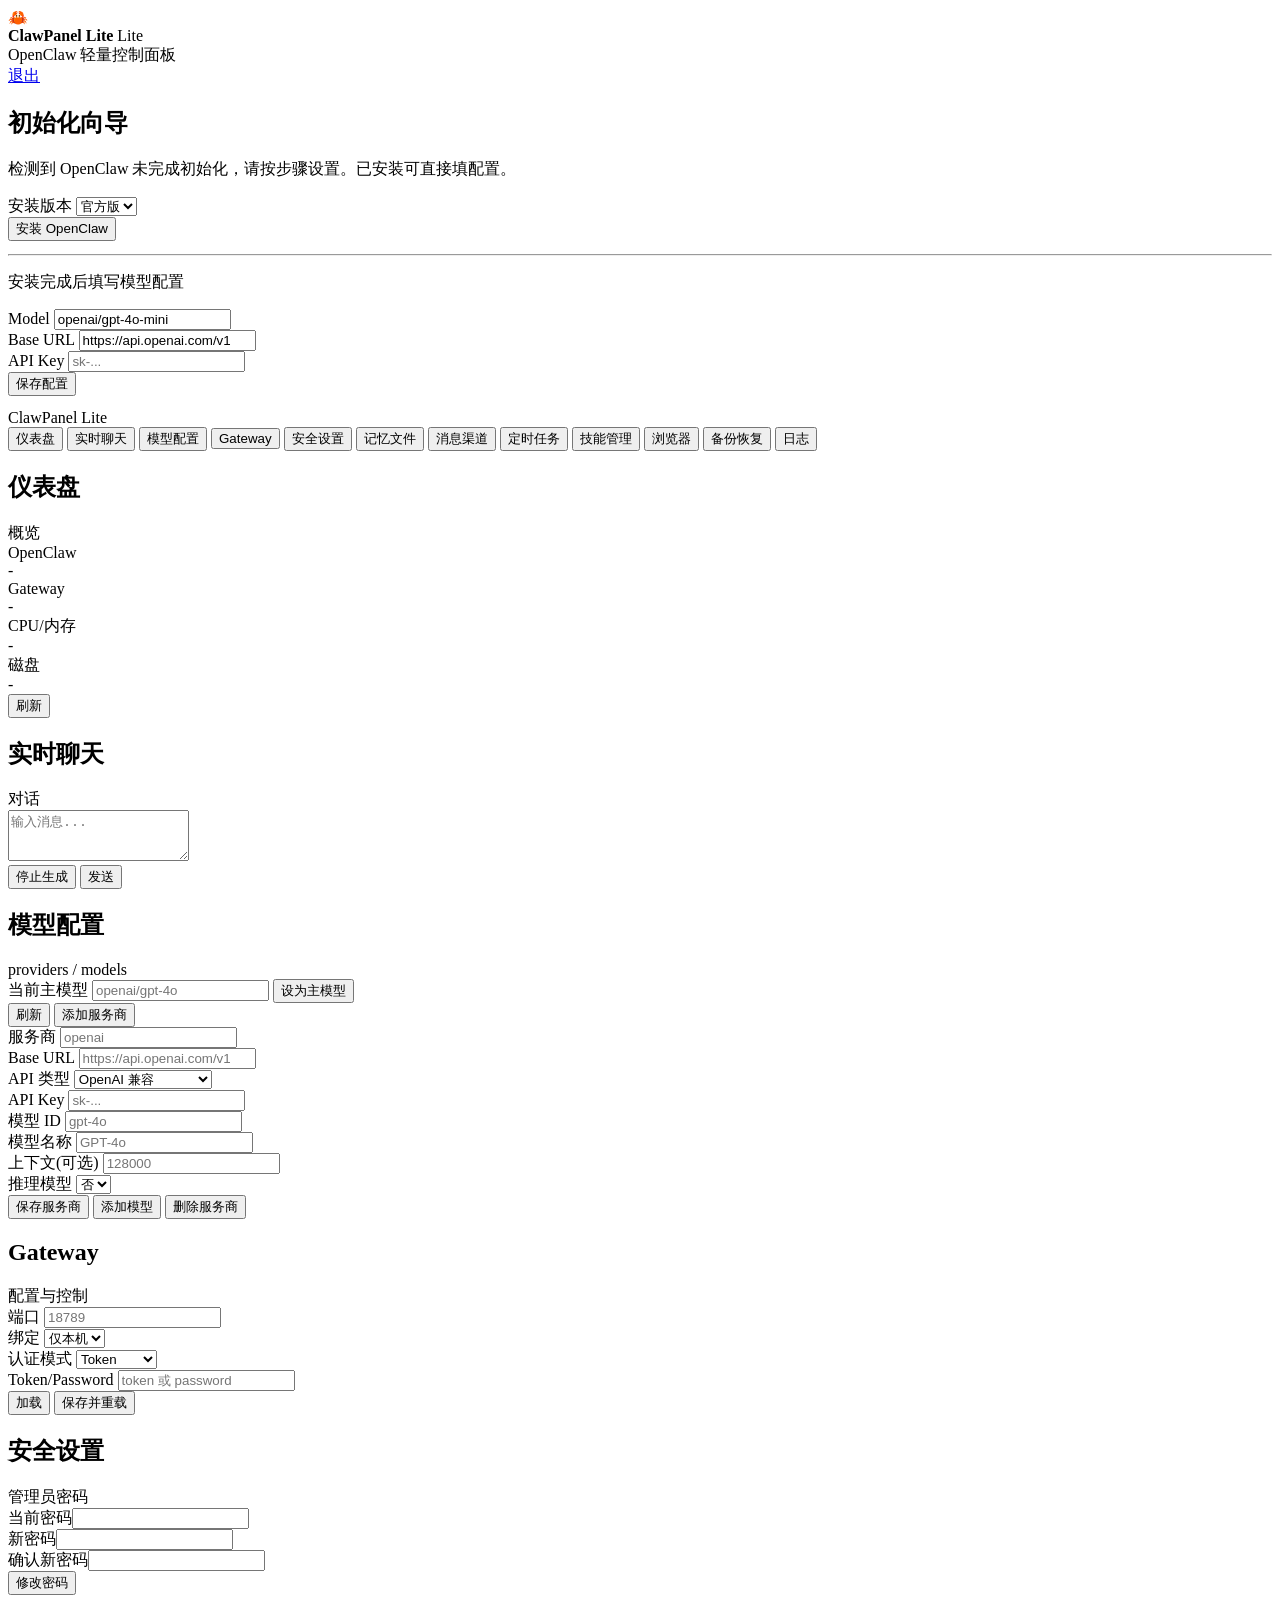
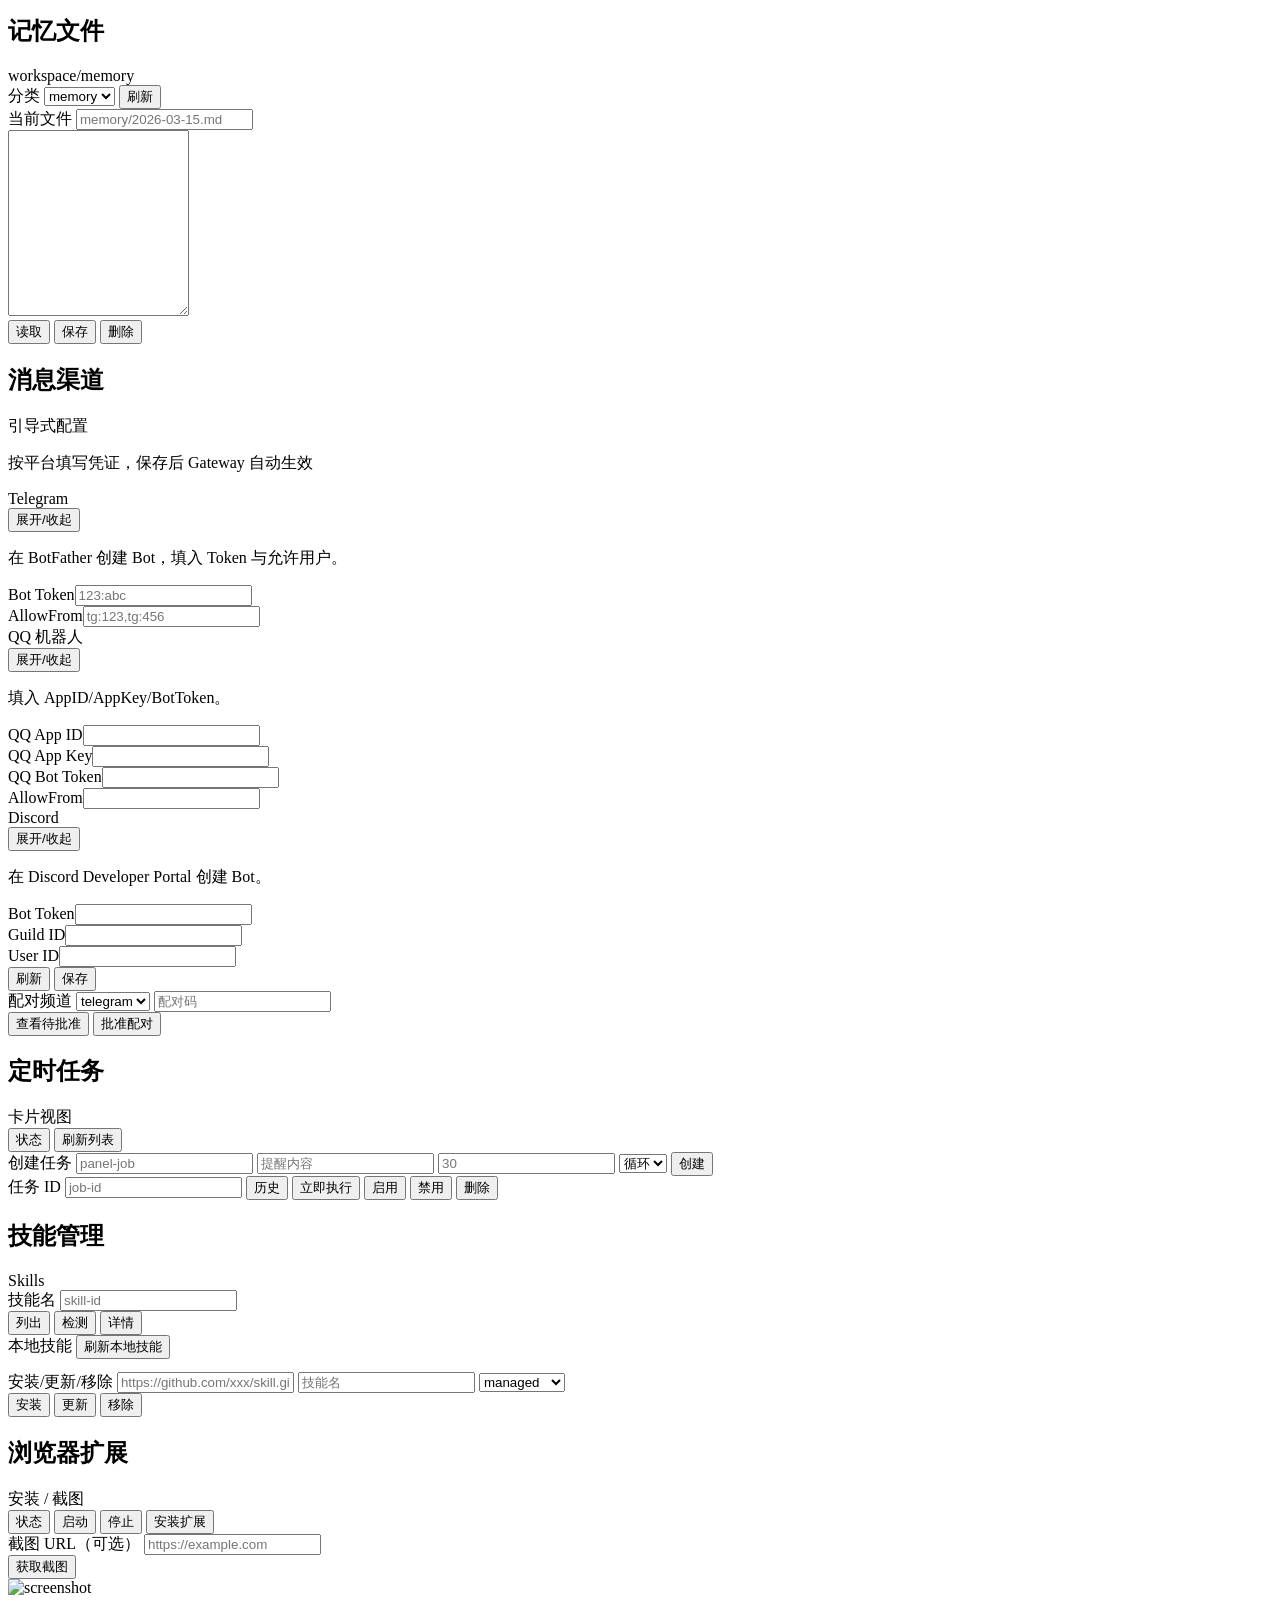
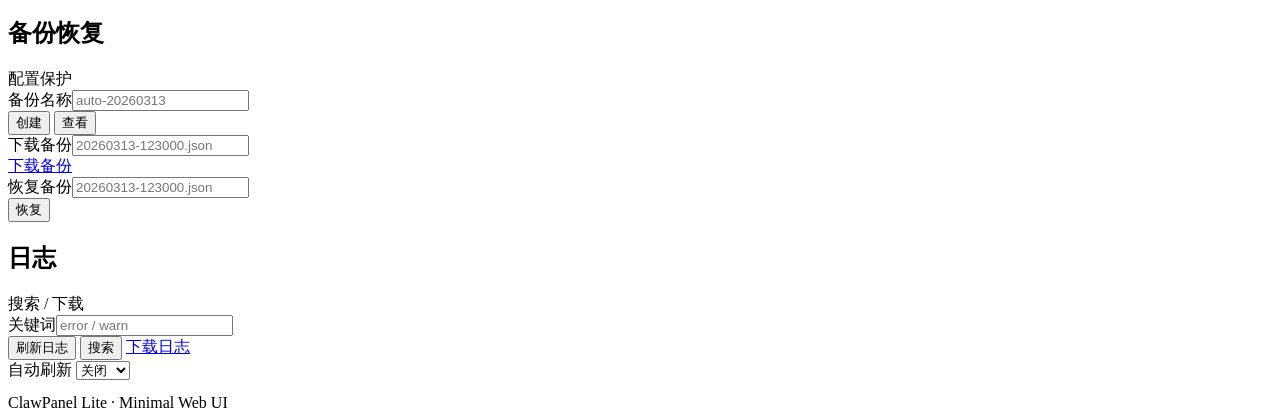
==== commit 7cd4aa48: "Add browser extension install and screenshot preview" ====
--- a/cmd/server/web/index.html
+++ b/cmd/server/web/index.html
@@ -344,12 +344,21 @@
         </section>
 
         <section class="card section" data-section="browser">
-          <div class="section-title"><h2>浏览器</h2><span class="muted">扩展</span></div>
+          <div class="section-title"><h2>浏览器扩展</h2><span class="muted">安装 / 截图</span></div>
           <div class="actions">
             <button class="secondary" onclick="browserStatus()">状态</button>
             <button class="secondary" onclick="browserStart()">启动</button>
             <button class="secondary" onclick="browserStop()">停止</button>
-          </div>
+            <button onclick="browserInstall()">安装扩展</button>
+          </div>
+          <div class="row">
+            <label>截图 URL（可选）</label>
+            <input id="browserShotUrl" placeholder="https://example.com" />
+          </div>
+          <div class="actions">
+            <button class="secondary" onclick="browserScreenshot()">获取截图</button>
+          </div>
+          <img id="browserShot" class="shot" alt="screenshot" />
           <pre id="browserOutput" class="status"></pre>
         </section>
 
@@ -856,6 +865,20 @@
     }
 
     refreshDashboard();
+
+    async function browserInstall() {
+      const data = await jsonFetch('/api/browser/extension');
+      document.getElementById('browserOutput').textContent = data.output || JSON.stringify(data, null, 2);
+    }
+
+    async function browserScreenshot() {
+      const url = document.getElementById('browserShotUrl').value;
+      const res = await jsonFetch('/api/browser/screenshot', {method:'POST', headers:{'Content-Type':'application/json'}, body: JSON.stringify({url})});
+      if (res.image) {
+        document.getElementById('browserShot').src = 'data:image/png;base64,' + res.image;
+      }
+      document.getElementById('browserOutput').textContent = res.output || '截图完成';
+    }
 </script>
 </body>
 </html>
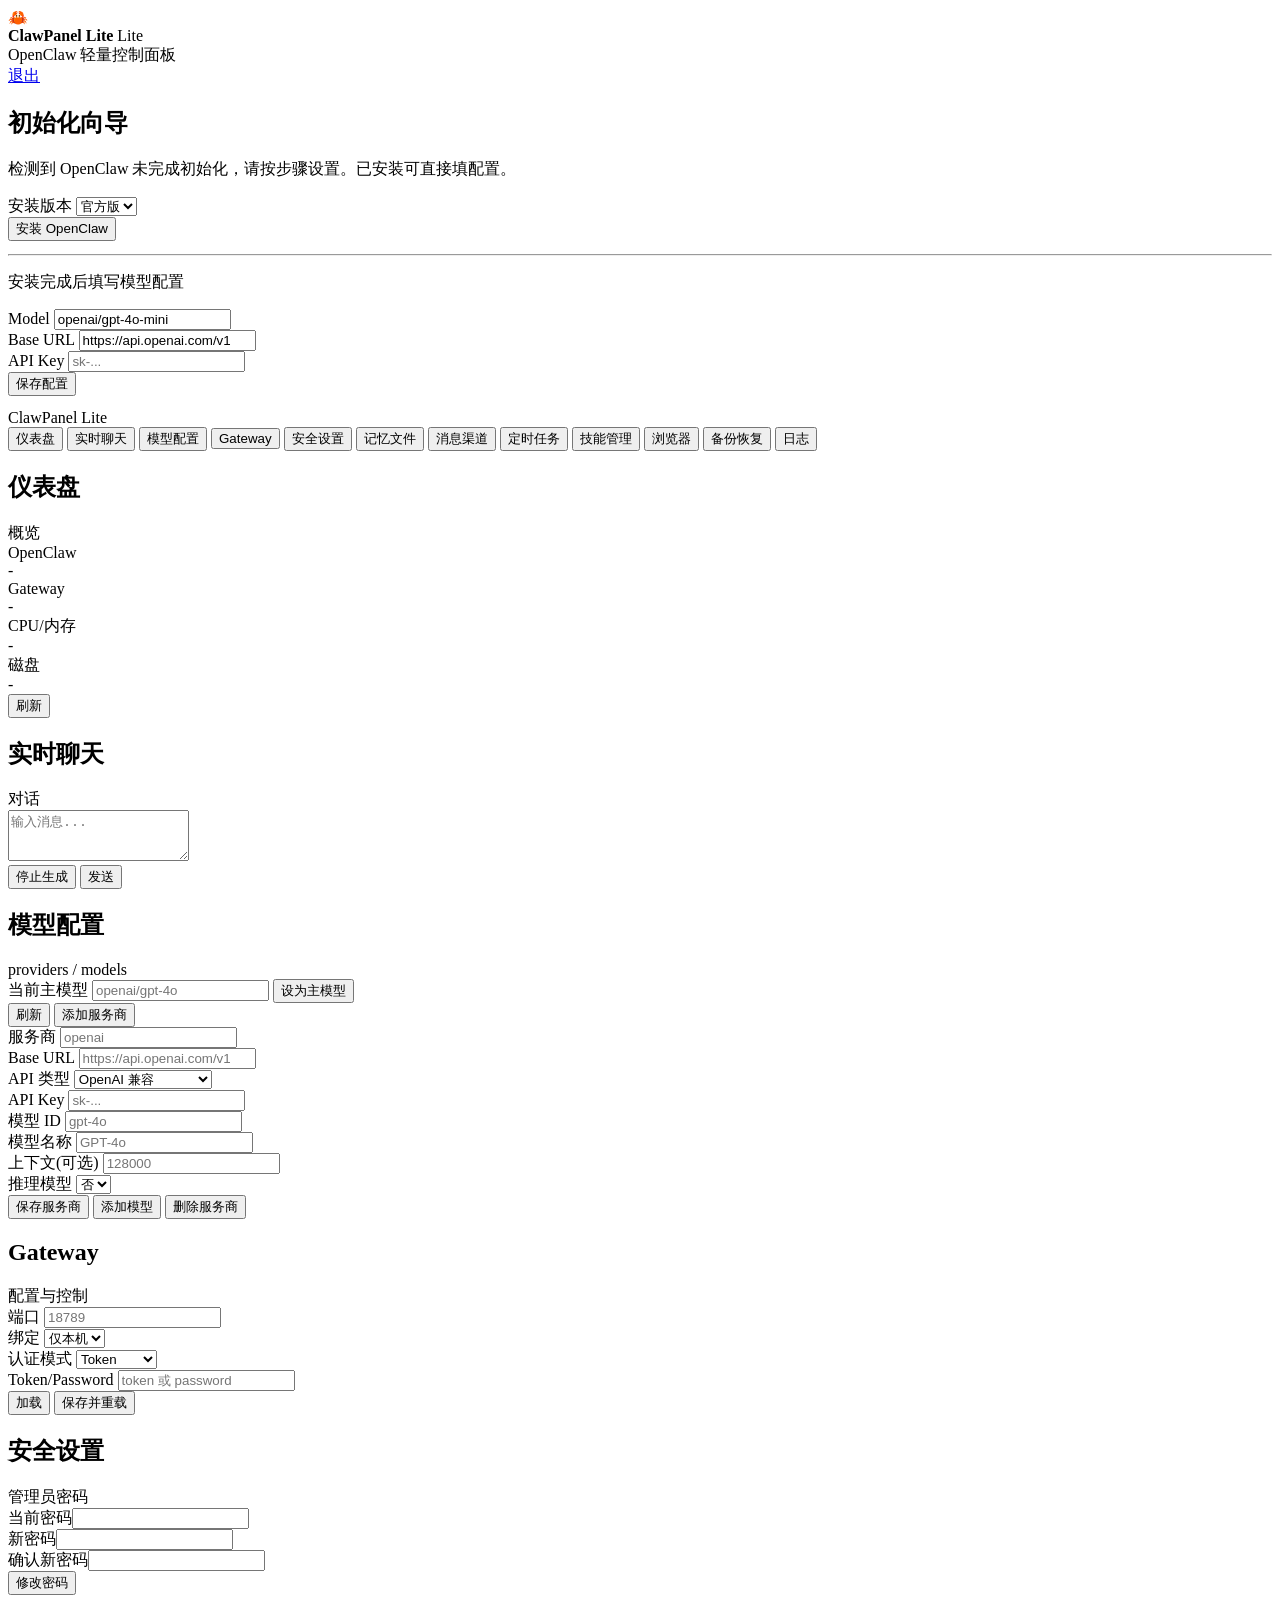
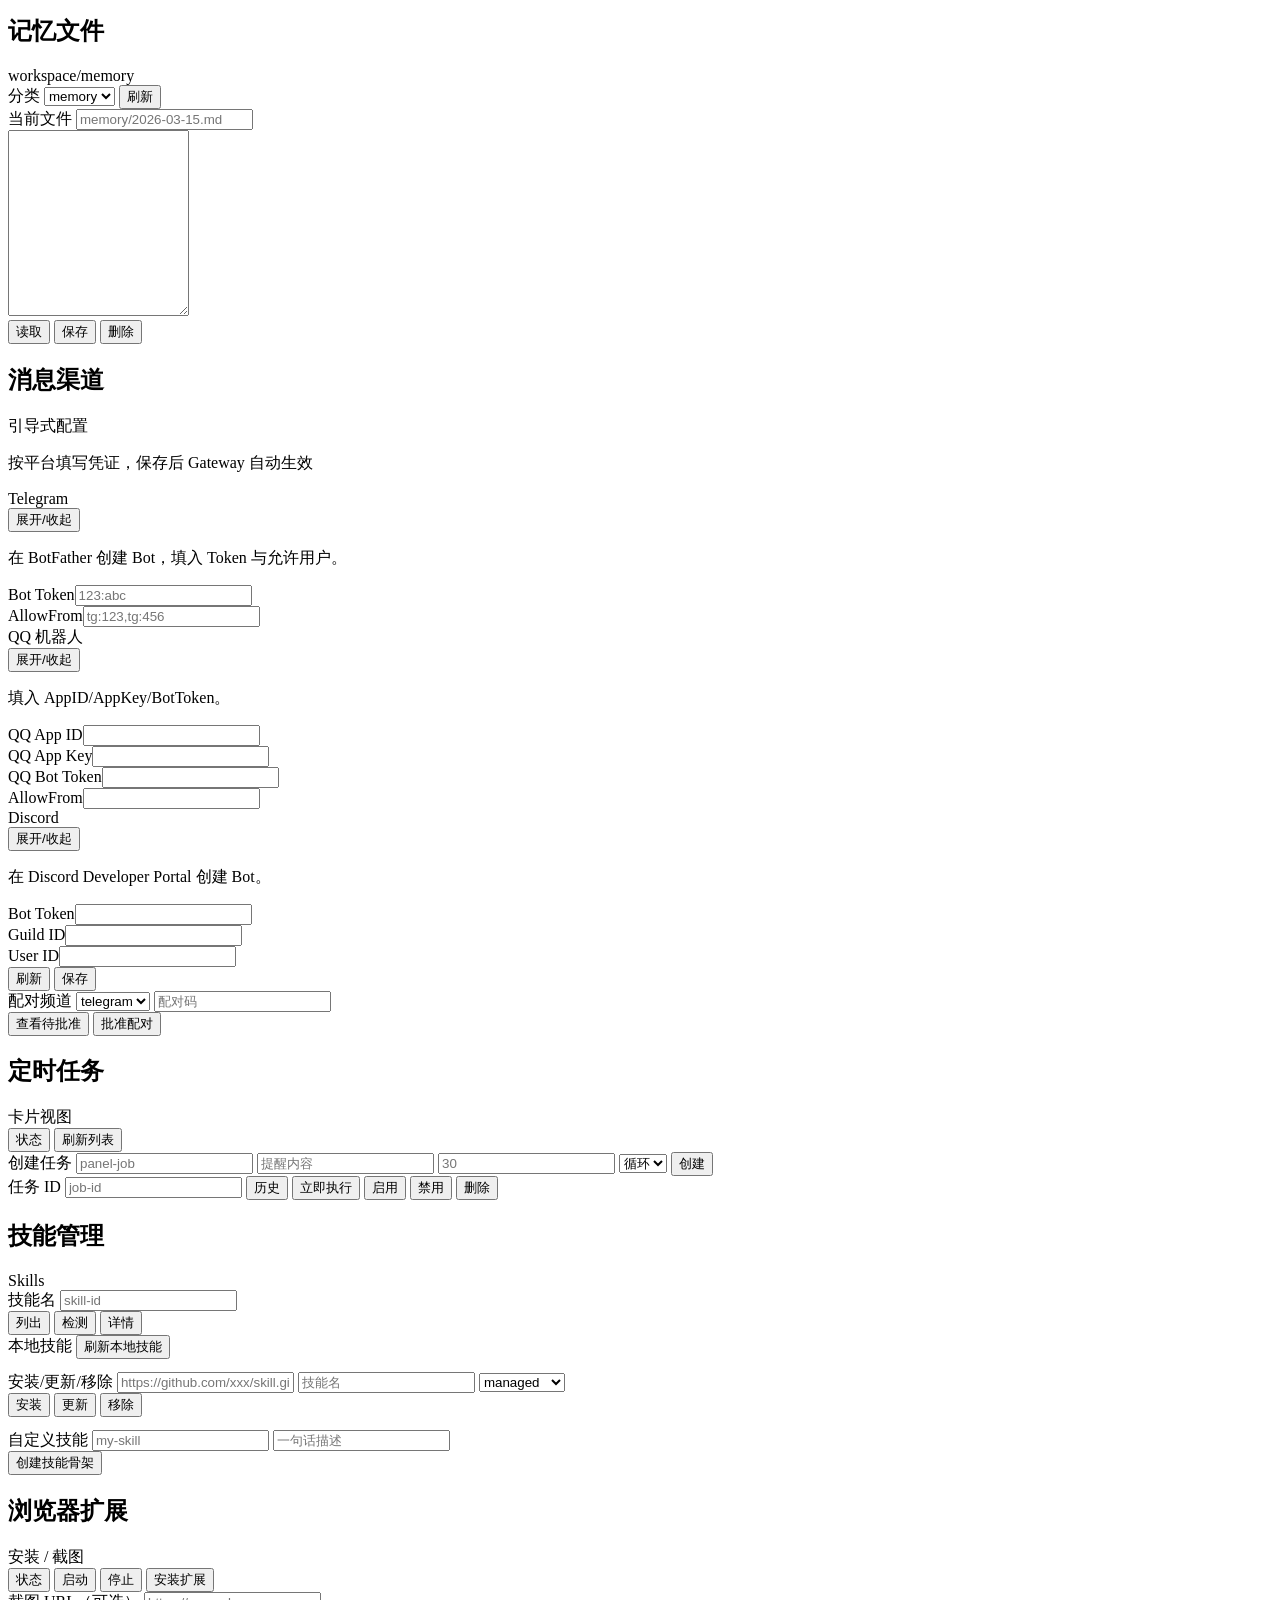
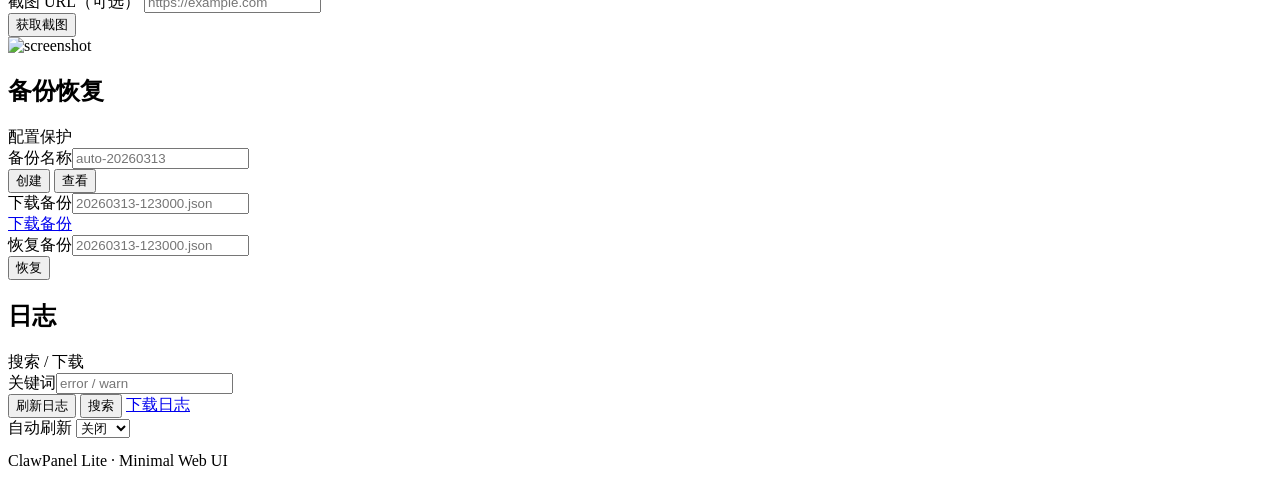
==== commit 0524ba97: "Add custom skill creator" ====
--- a/cmd/server/web/index.html
+++ b/cmd/server/web/index.html
@@ -341,6 +341,15 @@
             <button class="danger" onclick="removeSkillLocal()">移除</button>
           </div>
           <pre id="skillsOutput" class="status"></pre>
+          <div class="row">
+            <label>自定义技能</label>
+            <input id="customSkillName" placeholder="my-skill" />
+            <input id="customSkillDesc" placeholder="一句话描述" />
+          </div>
+          <div class="actions">
+            <button class="secondary" onclick="createCustomSkill()">创建技能骨架</button>
+          </div>
+
         </section>
 
         <section class="card section" data-section="browser">
@@ -879,6 +888,14 @@
       }
       document.getElementById('browserOutput').textContent = res.output || '截图完成';
     }
+
+    async function createCustomSkill() {
+      const name = document.getElementById('customSkillName').value;
+      const description = document.getElementById('customSkillDesc').value;
+      const res = await jsonFetch('/api/skills/custom/create', {method:'POST', headers:{'Content-Type':'application/json'}, body: JSON.stringify({name, description})});
+      document.getElementById('skillsOutput').textContent = res.path || '已创建';
+      listLocalSkills();
+    }
 </script>
 </body>
 </html>
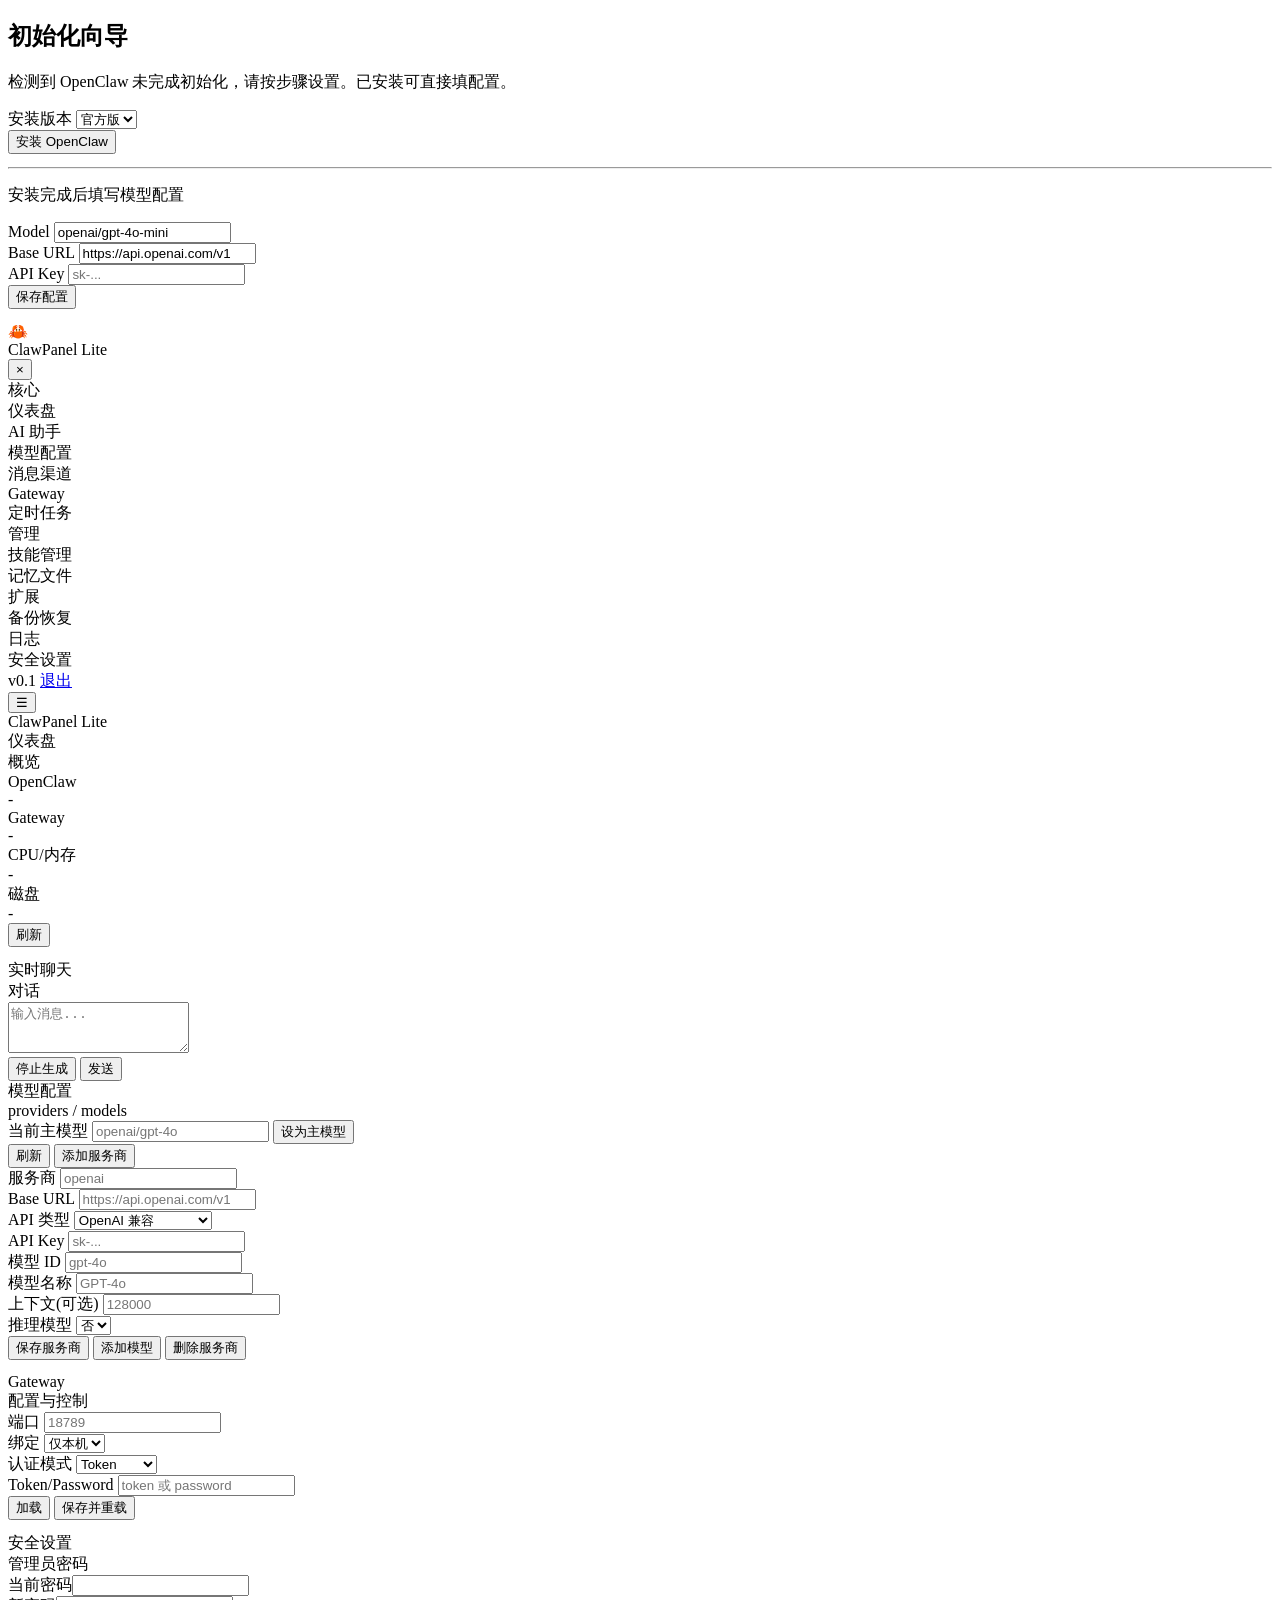
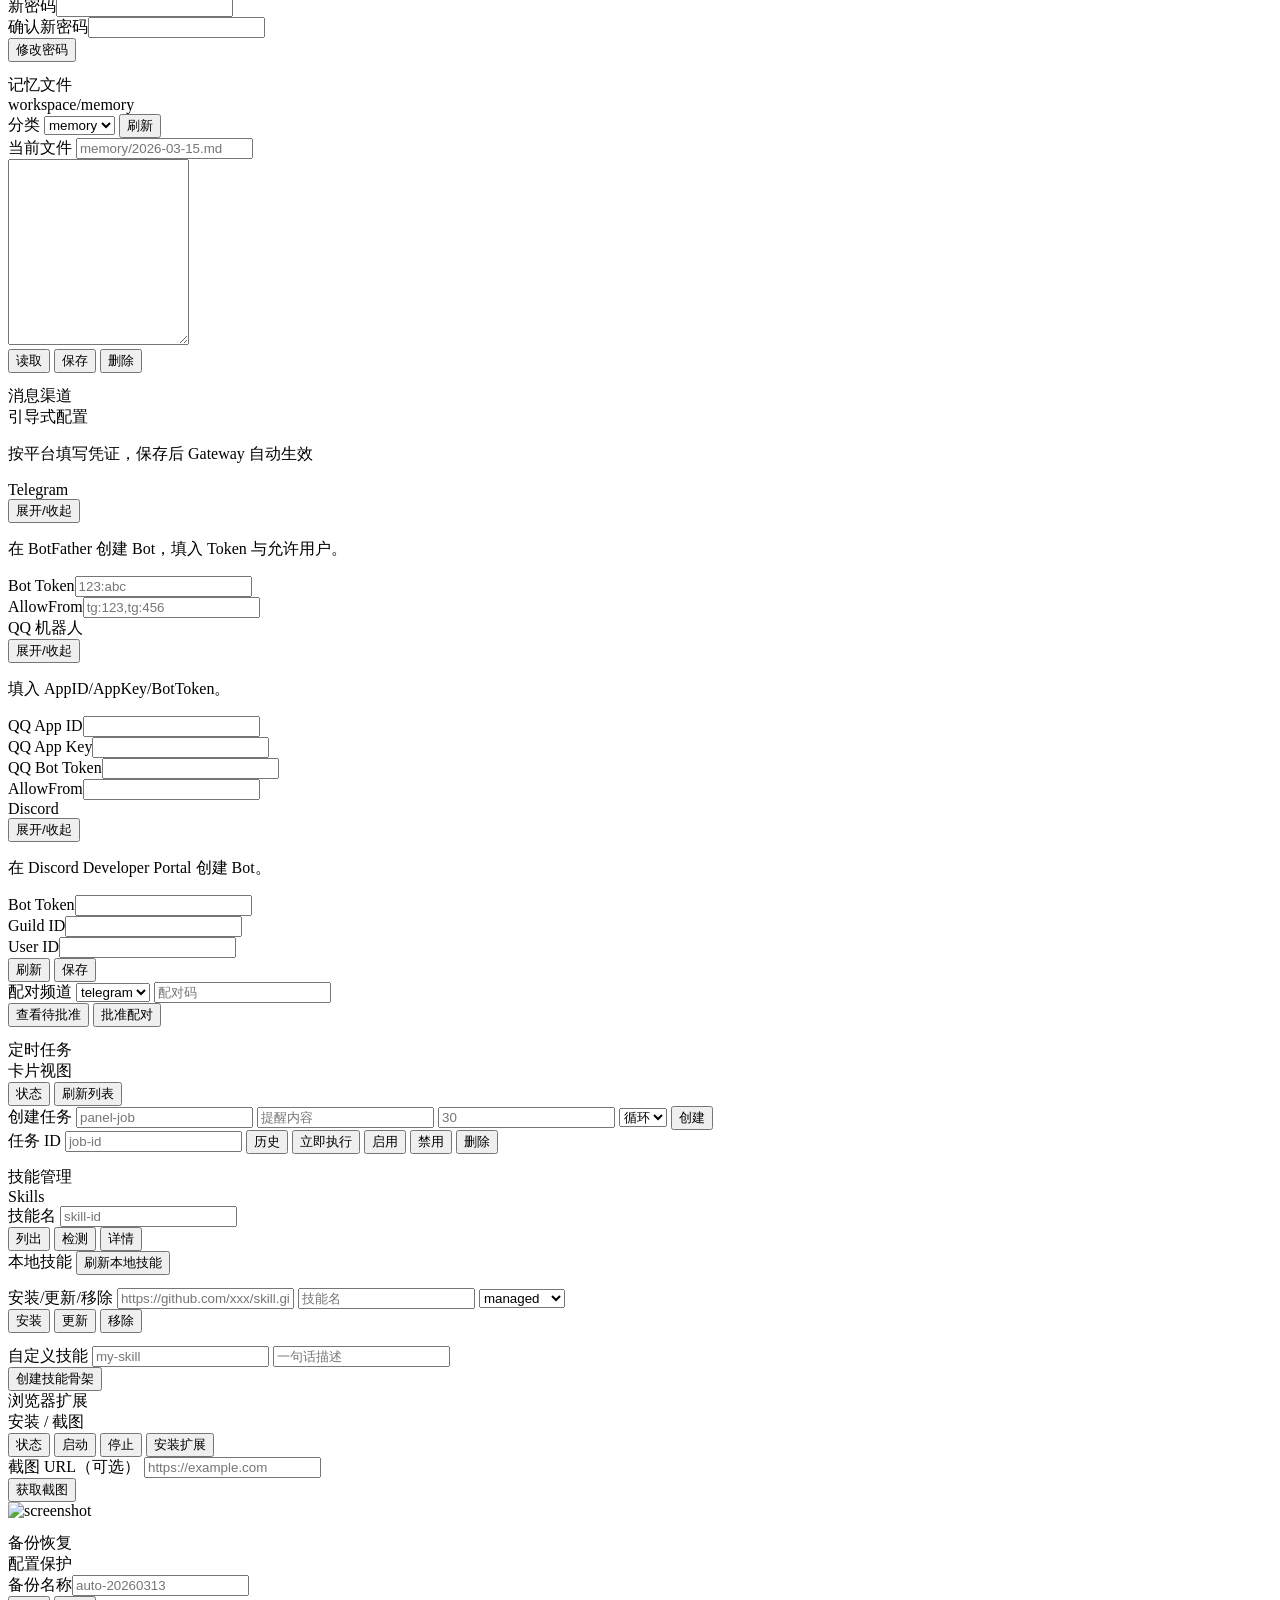
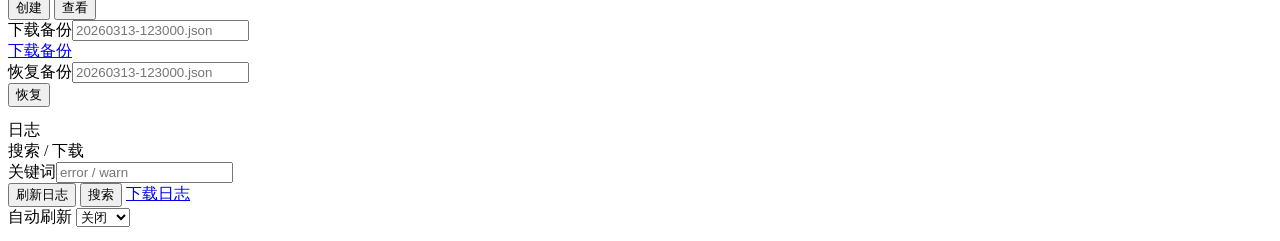
==== commit b6320f31: "Adopt clawpanel layout and styles" ====
--- a/cmd/server/web/index.html
+++ b/cmd/server/web/index.html
@@ -7,19 +7,7 @@
   <link rel="stylesheet" href="/static/style.css" />
 </head>
 <body>
-  <header class="topbar">
-    <div class="brand">
-      <div class="logo">🦀</div>
-      <div>
-        <div><strong>ClawPanel Lite</strong> <span class="badge">Lite</span></div>
-        <div class="muted">OpenClaw 轻量控制面板</div>
-      </div>
-    </div>
-    <a href="/logout" class="link-btn">退出</a>
-  </header>
-
-  <div class="container">
-    <div id="initOverlay" class="init-overlay hidden">
+<div id="initOverlay" class="init-overlay hidden">
       <div class="init-card">
         <h2>初始化向导</h2>
         <p class="muted">检测到 OpenClaw 未完成初始化，请按步骤设置。已安装可直接填配置。</p>
@@ -54,26 +42,51 @@
         <pre id="initConfigOutput" class="status"></pre>
       </div>
     </div>
-    <div class="layout">
-      <aside class="sidebar">
-        <div class="sidebar-title">ClawPanel Lite</div>
-        <button class="nav-item active" data-target="dashboard">仪表盘</button>
-        <button class="nav-item" data-target="chat">实时聊天</button>
-        <button class="nav-item" data-target="models">模型配置</button>
-        <button class="nav-item" data-target="gateway">Gateway</button>
-        <button class="nav-item" data-target="security">安全设置</button>
-        <button class="nav-item" data-target="memory">记忆文件</button>
-        <button class="nav-item" data-target="channels">消息渠道</button>
-        <button class="nav-item" data-target="cron">定时任务</button>
-        <button class="nav-item" data-target="skills">技能管理</button>
-        <button class="nav-item" data-target="browser">浏览器</button>
-        <button class="nav-item" data-target="backup">备份恢复</button>
-        <button class="nav-item" data-target="logs">日志</button>
-      </aside>
-
-      <main class="content">
-        <section class="card glow section active" data-section="dashboard">
-          <div class="section-title"><h2>仪表盘</h2><span class="muted">概览</span></div>
+    
+  <div class="layout">
+    <div id="sidebar">
+        <div class="sidebar-header">
+          <div class="sidebar-logo">🦀</div>
+          <div class="sidebar-title">ClawPanel Lite</div>
+          <button class="sidebar-close-btn" onclick="toggleSidebar(false)">×</div>
+        </div>
+        <div class="sidebar-nav">
+<div class="nav-section">
+          <div class="nav-section-title">核心</div>
+          <div class="nav-item active" data-target="dashboard">仪表盘</div>
+          <div class="nav-item" data-target="chat">AI 助手</div>
+          <div class="nav-item" data-target="models">模型配置</div>
+          <div class="nav-item" data-target="channels">消息渠道</div>
+          <div class="nav-item" data-target="gateway">Gateway</div>
+          <div class="nav-item" data-target="cron">定时任务</div>
+        </div>
+        <div class="nav-section">
+          <div class="nav-section-title">管理</div>
+          <div class="nav-item" data-target="skills">技能管理</div>
+          <div class="nav-item" data-target="memory">记忆文件</div>
+          <div class="nav-item" data-target="browser">扩展</div>
+          <div class="nav-item" data-target="backup">备份恢复</div>
+          <div class="nav-item" data-target="logs">日志</div>
+          <div class="nav-item" data-target="security">安全设置</div>
+        </div>
+        </div>
+        <div class="sidebar-footer">
+          <div class="sidebar-meta">
+            <span class="sidebar-version">v0.1</span>
+            <a class="sidebar-link" href="/logout">退出</a>
+          </div>
+        </div>
+      </div>
+    <div id="main-col">
+<div class="mobile-topbar">
+        <button class="mobile-hamburger" onclick="toggleSidebar(true)">☰</button>
+        <div class="mobile-topbar-title">ClawPanel Lite</div>
+      </div>
+      <div class="sidebar-overlay" id="sidebarOverlay" onclick="toggleSidebar(false)"></div>
+        <div id="content">
+          
+        <section class="page active" data-page="dashboard">
+          <div class="page-header"><div><div class="page-title">仪表盘</div><div class="page-desc">概览</div></div></div>
           <div class="kv-grid">
             <div class="kv"><div class="label">OpenClaw</div><div id="dashOpenclaw" class="value">-</div></div>
             <div class="kv"><div class="label">Gateway</div><div id="dashGateway" class="value">-</div></div>
@@ -86,8 +99,8 @@
           <pre id="dashOutput" class="status"></pre>
         </section>
 
-        <section class="card section" data-section="chat">
-          <div class="section-title"><h2>实时聊天</h2><span class="muted">对话</span></div>
+        <section class="page" data-page="chat">
+          <div class="page-header"><div><div class="page-title">实时聊天</div><div class="page-desc">对话</div></div></div>
           <div class="chat-main">
             <div id="chatMessages" class="chat-messages"></div>
             <div class="chat-input">
@@ -100,8 +113,8 @@
           </div>
         </section>
 
-        <section class="card section" data-section="models">
-          <div class="section-title"><h2>模型配置</h2><span class="muted">providers / models</span></div>
+        <section class="page" data-page="models">
+          <div class="page-header"><div><div class="page-title">模型配置</div><div class="page-desc">providers / models</div></div></div>
           <div class="row">
             <label>当前主模型</label>
             <input id="modelPrimary" placeholder="openai/gpt-4o" />
@@ -163,8 +176,8 @@
           </div>
         </section>
 
-        <section class="card section" data-section="gateway">
-          <div class="section-title"><h2>Gateway</h2><span class="muted">配置与控制</span></div>
+        <section class="page" data-page="gateway">
+          <div class="page-header"><div><div class="page-title">Gateway</div><div class="page-desc">配置与控制</div></div></div>
           <div class="row">
             <label>端口</label>
             <input id="gwPort" placeholder="18789" />
@@ -188,8 +201,8 @@
           <pre id="gwStatus" class="status"></pre>
         </section>
 
-        <section class="card section" data-section="security">
-          <div class="section-title"><h2>安全设置</h2><span class="muted">管理员密码</span></div>
+        <section class="page" data-page="security">
+          <div class="page-header"><div><div class="page-title">安全设置</div><div class="page-desc">管理员密码</div></div></div>
           <div class="row"><label>当前密码</label><input id="pwdOld" type="password" /></div>
           <div class="row"><label>新密码</label><input id="pwdNew" type="password" /></div>
           <div class="row"><label>确认新密码</label><input id="pwdNew2" type="password" /></div>
@@ -197,8 +210,8 @@
           <pre id="pwdOutput" class="status"></pre>
         </section>
 
-<section class="card section" data-section="memory">
-          <div class="section-title"><h2>记忆文件</h2><span class="muted">workspace/memory</span></div>
+<section class="page" data-page="memory">
+          <div class="page-header"><div><div class="page-title">记忆文件</div><div class="page-desc">workspace/memory</div></div></div>
           <div class="row">
             <label>分类</label>
             <select id="memCategory">
@@ -226,8 +239,8 @@
           <pre id="memStatus" class="status"></pre>
         </section>
 
-        <section class="card section" data-section="channels">
-          <div class="section-title"><h2>消息渠道</h2><span class="muted">引导式配置</span></div>
+        <section class="page" data-page="channels">
+          <div class="page-header"><div><div class="page-title">消息渠道</div><div class="page-desc">引导式配置</div></div></div>
           <p class="muted">按平台填写凭证，保存后 Gateway 自动生效</p>
 
           <div class="channel-card">
@@ -286,8 +299,8 @@
           <pre id="channelStatus" class="status"></pre>
         </section>
 
-        <section class="card section" data-section="cron">
-          <div class="section-title"><h2>定时任务</h2><span class="muted">卡片视图</span></div>
+        <section class="page" data-page="cron">
+          <div class="page-header"><div><div class="page-title">定时任务</div><div class="page-desc">卡片视图</div></div></div>
           <div class="actions">
             <button onclick="cronStatus()">状态</button>
             <button class="secondary" onclick="listCron()">刷新列表</button>
@@ -313,8 +326,8 @@
           <pre id="cronManage" class="status"></pre>
         </section>
 
-        <section class="card section" data-section="skills">
-          <div class="section-title"><h2>技能管理</h2><span class="muted">Skills</span></div>
+        <section class="page" data-page="skills">
+          <div class="page-header"><div><div class="page-title">技能管理</div><div class="page-desc">Skills</div></div></div>
           <div class="row">
             <label>技能名</label>
             <input id="skillName" placeholder="skill-id" />
@@ -352,8 +365,8 @@
 
         </section>
 
-        <section class="card section" data-section="browser">
-          <div class="section-title"><h2>浏览器扩展</h2><span class="muted">安装 / 截图</span></div>
+        <section class="page" data-page="browser">
+          <div class="page-header"><div><div class="page-title">浏览器扩展</div><div class="page-desc">安装 / 截图</div></div></div>
           <div class="actions">
             <button class="secondary" onclick="browserStatus()">状态</button>
             <button class="secondary" onclick="browserStart()">启动</button>
@@ -371,8 +384,8 @@
           <pre id="browserOutput" class="status"></pre>
         </section>
 
-        <section class="card section" data-section="backup">
-          <div class="section-title"><h2>备份恢复</h2><span class="muted">配置保护</span></div>
+        <section class="page" data-page="backup">
+          <div class="page-header"><div><div class="page-title">备份恢复</div><div class="page-desc">配置保护</div></div></div>
           <div class="row"><label>备份名称</label><input id="backupName" placeholder="auto-20260313" /></div>
           <div class="actions">
             <button onclick="createBackup()">创建</button>
@@ -385,8 +398,8 @@
           <pre id="backupOutput" class="status"></pre>
         </section>
 
-        <section class="card section" data-section="logs">
-          <div class="section-title"><h2>日志</h2><span class="muted">搜索 / 下载</span></div>
+        <section class="page" data-page="logs">
+          <div class="page-header"><div><div class="page-title">日志</div><div class="page-desc">搜索 / 下载</div></div></div>
           <div class="row"><label>关键词</label><input id="logQuery" placeholder="error / warn" /></div>
           <div class="actions">
             <button class="secondary" onclick="loadLogs()">刷新日志</button>
@@ -403,499 +416,10 @@
           </div>
           <pre id="logsOutput" class="status"></pre>
         </section>
-      </main>
-    </div>
+      
+        </div>
+      </div>
   </div>
 
-  <footer class="muted">ClawPanel Lite · Minimal Web UI</footer>
-
-  <script>
-    const state = {
-      models: { config: null, providerKey: null },
-      chatRuns: {},
-    };
-
-    function showSection(id) {
-      document.querySelectorAll('.section').forEach(s => s.classList.remove('active'));
-      document.querySelector(`[data-section="${id}"]`).classList.add('active');
-      document.querySelectorAll('.nav-item').forEach(b => b.classList.remove('active'));
-      document.querySelector(`[data-target="${id}"]`).classList.add('active');
-    }
-
-    document.querySelectorAll('.nav-item').forEach(btn => {
-      btn.onclick = () => showSection(btn.dataset.target);
-    });
-
-    async function jsonFetch(url, opts={}) {
-      const res = await fetch(url, opts);
-      if (!res.ok) throw new Error(await res.text());
-      return res.json();
-    }
-
-    async function refreshDashboard() {
-      const data = await jsonFetch('/api/system');
-      document.getElementById('dashMem').textContent = data.memory || '-';
-      document.getElementById('dashDisk').textContent = data.disk || '-';
-      const st = await jsonFetch('/api/status');
-      const firstLine = (val) => (val || '').toString().split("\n")[0] || '-';
-      document.getElementById('dashOpenclaw').textContent = firstLine(st.openclaw);
-      document.getElementById('dashGateway').textContent = firstLine(st.gateway);
-      document.getElementById('dashOutput').textContent = JSON.stringify({system:data, status:st}, null, 2);
-    }
-
-    function appendUser(text) {
-      const box = document.getElementById('chatMessages');
-      const el = document.createElement('div');
-      el.className = 'chat-msg user';
-      el.textContent = text;
-      box.appendChild(el);
-      box.scrollTop = box.scrollHeight;
-    }
-
-    function appendAssistant(text) {
-      const box = document.getElementById('chatMessages');
-      const el = document.createElement('div');
-      el.className = 'chat-msg assistant';
-      el.textContent = text;
-      box.appendChild(el);
-      box.scrollTop = box.scrollHeight;
-    }
-
-    function appendDelta(runId, delta) {
-      let el = document.getElementById('run-' + runId);
-      if (!el) {
-        el = document.createElement('div');
-        el.className = 'chat-msg assistant';
-        el.id = 'run-' + runId;
-        el.textContent = '';
-        document.getElementById('chatMessages').appendChild(el);
-      }
-      el.textContent += delta;
-    }
-
-    async function sendChat() {
-      const text = document.getElementById('chatInput').value.trim();
-      if (!text) return;
-      appendUser(text);
-      document.getElementById('chatInput').value = '';
-      const controller = new AbortController();
-      state.chatRuns.current = controller;
-      const res = await fetch('/api/chat/stream', {
-        method: 'POST',
-        headers: { 'Content-Type': 'application/json' },
-        body: JSON.stringify({ message: text }),
-        signal: controller.signal,
-      });
-      const reader = res.body.getReader();
-      const decoder = new TextDecoder('utf-8');
-      let buffer = '';
-      while (true) {
-        const { done, value } = await reader.read();
-        if (done) break;
-        buffer += decoder.decode(value, { stream: true });
-        const parts = buffer.split("\n\n");
-        buffer = parts.pop();
-        parts.forEach(chunk => {
-          if (chunk.startsWith('data: ')) {
-            const line = chunk.replace(/^data: /, '').trim();
-            if (line === 'ok') return;
-            appendDelta('stream', line + '\n');
-          }
-        });
-      }
-    }
-
-    function abortChat() {
-      if (state.chatRuns.current) state.chatRuns.current.abort();
-    }
-
-    // ===== Models =====
-    async function loadModels() {
-      const cfg = await jsonFetch('/api/config/raw');
-      state.models.config = cfg;
-      const primary = cfg?.agents?.defaults?.model?.primary || '';
-      document.getElementById('modelPrimary').value = primary;
-      renderProviders();
-    }
-
-    function renderProviders() {
-      const list = document.getElementById('providerList');
-      const providers = (state.models.config?.models?.providers) || {};
-      list.innerHTML = '';
-      Object.keys(providers).forEach(key => {
-        const item = document.createElement('div');
-        item.className = 'file-item';
-        item.textContent = key;
-        item.onclick = () => selectProvider(key);
-        list.appendChild(item);
-      });
-    }
-
-    function selectProvider(key) {
-      state.models.providerKey = key;
-      const p = state.models.config.models.providers[key];
-      document.getElementById('providerKey').value = key;
-      document.getElementById('providerBase').value = p.baseUrl || '';
-      document.getElementById('providerApi').value = p.api || 'openai-completions';
-      document.getElementById('providerKeyValue').value = p.apiKey || '';
-      document.getElementById('modelsStatus').textContent = `已选服务商: ${key} (模型数: ${(p.models||[]).length})`;
-    }
-
-    function addProvider() {
-      document.getElementById('providerKey').value = '';
-      document.getElementById('providerBase').value = '';
-      document.getElementById('providerKeyValue').value = '';
-      document.getElementById('providerApi').value = 'openai-completions';
-      document.getElementById('modelsStatus').textContent = '填写后保存服务商';
-    }
-
-    async function saveProvider() {
-      const cfg = state.models.config || await jsonFetch('/api/config/raw');
-      if (!cfg.models) cfg.models = { providers: {} };
-      if (!cfg.models.providers) cfg.models.providers = {};
-      const key = document.getElementById('providerKey').value.trim();
-      if (!key) return;
-      cfg.models.providers[key] = {
-        baseUrl: document.getElementById('providerBase').value.trim(),
-        apiKey: document.getElementById('providerKeyValue').value.trim(),
-        api: document.getElementById('providerApi').value,
-        models: cfg.models.providers[key]?.models || [],
-      };
-      state.models.config = cfg;
-      await jsonFetch('/api/config/raw', {method:'POST', headers:{'Content-Type':'application/json'}, body: JSON.stringify(cfg)});
-      document.getElementById('modelsStatus').textContent = '服务商已保存';
-      renderProviders();
-      state.models.providerKey = key;
-    }
-
-    async function addModel() {
-      const key = document.getElementById('providerKey').value.trim();
-      if (!key) return;
-      const cfg = state.models.config || await jsonFetch('/api/config/raw');
-      const p = cfg.models?.providers?.[key];
-      if (!p) return;
-      const id = document.getElementById('modelId').value.trim();
-      if (!id) return;
-      const name = document.getElementById('modelName').value.trim() || id;
-      const ctx = parseInt(document.getElementById('modelContext').value || '0') || 0;
-      const reasoning = document.getElementById('modelReasoning').value === 'true';
-      if (!Array.isArray(p.models)) p.models = [];
-      p.models.push({ id, name, contextWindow: ctx || undefined, reasoning });
-      state.models.config = cfg;
-      await jsonFetch('/api/config/raw', {method:'POST', headers:{'Content-Type':'application/json'}, body: JSON.stringify(cfg)});
-      document.getElementById('modelsStatus').textContent = `模型 ${id} 已添加`;
-      loadModels();
-    }
-
-    async function deleteProvider() {
-      const key = document.getElementById('providerKey').value.trim();
-      if (!key) return;
-      const cfg = state.models.config || await jsonFetch('/api/config/raw');
-      if (cfg.models?.providers?.[key]) delete cfg.models.providers[key];
-      await jsonFetch('/api/config/raw', {method:'POST', headers:{'Content-Type':'application/json'}, body: JSON.stringify(cfg)});
-      document.getElementById('modelsStatus').textContent = `已删除 ${key}`;
-      loadModels();
-    }
-
-    async function setPrimaryModel() {
-      const primary = document.getElementById('modelPrimary').value.trim();
-      if (!primary) return;
-      const cfg = state.models.config || await jsonFetch('/api/config/raw');
-      if (!cfg.agents) cfg.agents = {};
-      if (!cfg.agents.defaults) cfg.agents.defaults = {};
-      if (!cfg.agents.defaults.model) cfg.agents.defaults.model = {};
-      cfg.agents.defaults.model.primary = primary;
-      await jsonFetch('/api/config/raw', {method:'POST', headers:{'Content-Type':'application/json'}, body: JSON.stringify(cfg)});
-      document.getElementById('modelsStatus').textContent = '主模型已更新';
-    }
-
-    // ===== Gateway =====
-    async function loadGateway() {
-      const data = await jsonFetch('/api/config/raw');
-      const gw = data.gateway || {};
-      document.getElementById('gwPort').value = gw.port || 18789;
-      document.getElementById('gwBind').value = gw.bind || 'loopback';
-      document.getElementById('gwAuthMode').value = gw.auth?.mode || 'token';
-      document.getElementById('gwAuthValue').value = gw.auth?.token || gw.auth?.password || '';
-    }
-    async function saveGateway() {
-      const data = await jsonFetch('/api/config/raw');
-      data.gateway = data.gateway || {};
-      data.gateway.port = parseInt(document.getElementById('gwPort').value) || 18789;
-      data.gateway.bind = document.getElementById('gwBind').value;
-      const mode = document.getElementById('gwAuthMode').value;
-      const val = document.getElementById('gwAuthValue').value || '';
-      data.gateway.auth = mode === 'password' ? {mode:'password', password: val} : (val ? {mode:'token', token: val} : {});
-      await jsonFetch('/api/config/raw', {method:'POST', headers:{'Content-Type':'application/json'}, body: JSON.stringify(data)});
-      await jsonFetch('/api/gateway/restart', {method:'POST'});
-      document.getElementById('gwStatus').textContent = '已保存并重启';
-    }
-
-    function toggleChannel(id) {
-      const el = document.getElementById('channel-' + id);
-      if (!el) return;
-      el.style.display = (el.style.display === 'none') ? 'block' : 'none';
-    }
-
-    async function changePassword() {
-      const oldPass = document.getElementById('pwdOld').value;
-      const newPass = document.getElementById('pwdNew').value;
-      const newPass2 = document.getElementById('pwdNew2').value;
-      if (!newPass || newPass !== newPass2) {
-        document.getElementById('pwdOutput').textContent = '新密码不一致';
-        return;
-      }
-      const res = await jsonFetch('/api/account/password', {method:'POST', headers:{'Content-Type':'application/json'}, body: JSON.stringify({oldPass, newPass})});
-      document.getElementById('pwdOutput').textContent = res.status || 'ok';
-    }
-
-    // ===== Memory =====
-    async function listMemory() {
-      const cat = document.getElementById('memCategory').value;
-      const data = await jsonFetch(`/api/memory/list?category=${encodeURIComponent(cat)}`);
-      const list = document.getElementById('memoryList');
-      list.innerHTML = '';
-      data.forEach(p => {
-        const item = document.createElement('div');
-        item.className = 'file-item';
-        item.textContent = p;
-        item.onclick = () => { document.getElementById('memPath').value = p; readMemory(); };
-        list.appendChild(item);
-      });
-    }
-    async function readMemory() {
-      const path = document.getElementById('memPath').value;
-      const data = await jsonFetch(`/api/memory/read?path=${encodeURIComponent(path)}`);
-      document.getElementById('memContent').value = data.content || '';
-    }
-    async function writeMemory() {
-      const path = document.getElementById('memPath').value;
-      const content = document.getElementById('memContent').value;
-      await jsonFetch('/api/memory/write', {method:'POST', headers:{'Content-Type':'application/json'}, body: JSON.stringify({path, content})});
-      document.getElementById('memStatus').textContent = '已保存';
-      listMemory();
-    }
-    async function deleteMemory() {
-      const path = document.getElementById('memPath').value;
-      await jsonFetch('/api/memory/delete', {method:'POST', headers:{'Content-Type':'application/json'}, body: JSON.stringify({path})});
-      document.getElementById('memStatus').textContent = '已删除';
-      listMemory();
-    }
-
-    // ===== Channels =====
-    async function loadChannels() {
-      const data = await jsonFetch('/api/channels/get');
-      document.getElementById('tgToken').value = data.telegramToken || '';
-      document.getElementById('tgAllow').value = data.telegramAllow || '';
-      document.getElementById('qqAppId').value = data.qqAppId || '';
-      document.getElementById('qqAppKey').value = data.qqAppKey || '';
-      document.getElementById('qqBotToken').value = data.qqBotToken || '';
-      document.getElementById('qqAllow').value = data.qqAllow || '';
-      document.getElementById('dcToken').value = data.discordToken || '';
-      document.getElementById('dcGuild').value = data.discordGuild || '';
-      document.getElementById('dcUser').value = data.discordUser || '';
-    }
-    async function saveChannels() {
-      const payload = {
-        telegramToken: document.getElementById('tgToken').value,
-        telegramAllow: document.getElementById('tgAllow').value,
-        qqAppId: document.getElementById('qqAppId').value,
-        qqAppKey: document.getElementById('qqAppKey').value,
-        qqBotToken: document.getElementById('qqBotToken').value,
-        qqAllow: document.getElementById('qqAllow').value,
-        discordToken: document.getElementById('dcToken').value,
-        discordGuild: document.getElementById('dcGuild').value,
-        discordUser: document.getElementById('dcUser').value,
-      };
-      const res = await jsonFetch('/api/channels/set', {method:'POST', headers:{'Content-Type':'application/json'}, body: JSON.stringify(payload)});
-      document.getElementById('channelStatus').textContent = res.status || 'ok';
-    }
-
-    async function listPairing() {
-      const channel = document.getElementById('pairChannel').value;
-      const data = await jsonFetch(`/api/pairing/list?channel=${encodeURIComponent(channel)}`);
-      document.getElementById('channelStatus').textContent = JSON.stringify(data, null, 2);
-    }
-    async function approvePairing() {
-      const channel = document.getElementById('pairChannel').value;
-      const code = document.getElementById('pairCode').value;
-      const res = await jsonFetch('/api/pairing/approve', {method:'POST', headers:{'Content-Type':'application/json'}, body: JSON.stringify({channel, code})});
-      document.getElementById('channelStatus').textContent = res.output || 'ok';
-    }
-
-    // ===== Cron =====
-    async function cronAdd() {
-      const payload = {
-        jobName: document.getElementById('cronName').value,
-        text: document.getElementById('cronText').value,
-        minutes: parseInt(document.getElementById('cronMinutes').value || '30'),
-        mode: document.getElementById('cronMode').value,
-      };
-      const res = await jsonFetch('/api/cron/add', {method:'POST', headers:{'Content-Type':'application/json'}, body: JSON.stringify(payload)});
-      document.getElementById('cronManage').textContent = res.output || '';
-    }
-    async function listCron() {
-      const res = await jsonFetch('/api/cron/list');
-      const out = res.output || '';
-      document.getElementById('cronManage').textContent = out;
-      const cards = document.getElementById('cronCards');
-      cards.innerHTML = '';
-      try {
-        const parsed = JSON.parse(out);
-        const jobs = parsed.jobs || parsed || [];
-        if (Array.isArray(jobs)) {
-          jobs.forEach(j => {
-            const el = document.createElement('div');
-            el.className = 'cron-card';
-            el.innerHTML = `<div class="cron-title">${j.name || '未命名'}</div>
-              <div class="muted">${j.id || ''}</div>
-              <div class="muted">${JSON.stringify(j.schedule || {})}</div>
-              <div class="muted">${(j.payload && (j.payload.message || j.payload.text)) || ''}</div>`;
-            cards.appendChild(el);
-          });
-        }
-      } catch (e) {}
-    }
-    async function cronStatus() {
-      const res = await jsonFetch('/api/cron/status');
-      document.getElementById('cronManage').textContent = res.output || '';
-    }
-    async function cronRuns() {
-      const id = document.getElementById('cronId').value;
-      const res = await jsonFetch(`/api/cron/runs?id=${encodeURIComponent(id)}`);
-      document.getElementById('cronManage').textContent = res.output || '';
-    }
-    async function cronRunNow() {
-      const id = document.getElementById('cronId').value;
-      const res = await jsonFetch('/api/cron/run', {method:'POST', headers:{'Content-Type':'application/json'}, body: JSON.stringify({id})});
-      document.getElementById('cronManage').textContent = res.output || '';
-    }
-    async function cronEnable() {
-      const id = document.getElementById('cronId').value;
-      const res = await jsonFetch('/api/cron/enable', {method:'POST', headers:{'Content-Type':'application/json'}, body: JSON.stringify({id})});
-      document.getElementById('cronManage').textContent = res.output || '';
-    }
-    async function cronDisable() {
-      const id = document.getElementById('cronId').value;
-      const res = await jsonFetch('/api/cron/disable', {method:'POST', headers:{'Content-Type':'application/json'}, body: JSON.stringify({id})});
-      document.getElementById('cronManage').textContent = res.output || '';
-    }
-    async function cronRemove() {
-      const id = document.getElementById('cronId').value;
-      const res = await jsonFetch('/api/cron/rm', {method:'POST', headers:{'Content-Type':'application/json'}, body: JSON.stringify({id})});
-      document.getElementById('cronManage').textContent = res.output || '';
-    }
-
-    // ===== Skills =====
-    async function listSkills() {
-      const res = await jsonFetch('/api/skills', {method:'POST', headers:{'Content-Type':'application/json'}, body: JSON.stringify({action:'list'})});
-      document.getElementById('skillsOutput').textContent = res.output || '';
-    }
-    async function checkSkills() {
-      const res = await jsonFetch('/api/skills', {method:'POST', headers:{'Content-Type':'application/json'}, body: JSON.stringify({action:'check'})});
-      document.getElementById('skillsOutput').textContent = res.output || '';
-    }
-    async function infoSkill() {
-      const res = await jsonFetch('/api/skills', {method:'POST', headers:{'Content-Type':'application/json'}, body: JSON.stringify({action:'info', skill: document.getElementById('skillName').value})});
-      document.getElementById('skillsOutput').textContent = res.output || '';
-    }
-    async function listLocalSkills() {
-      const data = await jsonFetch('/api/skills/local/list');
-      document.getElementById('skillsLocal').textContent = JSON.stringify(data, null, 2);
-    }
-    async function installSkillLocal() {
-      const payload = {git: document.getElementById('skillGit').value, name: document.getElementById('skillInstallName').value, target: document.getElementById('skillTarget').value};
-      await jsonFetch('/api/skills/local/install', {method:'POST', headers:{'Content-Type':'application/json'}, body: JSON.stringify(payload)});
-      document.getElementById('skillsOutput').textContent = '已安装';
-      listLocalSkills();
-    }
-    async function updateSkillLocal() {
-      const payload = {name: document.getElementById('skillInstallName').value, target: document.getElementById('skillTarget').value};
-      await jsonFetch('/api/skills/local/update', {method:'POST', headers:{'Content-Type':'application/json'}, body: JSON.stringify(payload)});
-      document.getElementById('skillsOutput').textContent = '已更新';
-      listLocalSkills();
-    }
-    async function removeSkillLocal() {
-      const payload = {name: document.getElementById('skillInstallName').value, target: document.getElementById('skillTarget').value};
-      await jsonFetch('/api/skills/local/remove', {method:'POST', headers:{'Content-Type':'application/json'}, body: JSON.stringify(payload)});
-      document.getElementById('skillsOutput').textContent = '已移除';
-      listLocalSkills();
-    }
-
-    // ===== Browser =====
-    async function browserStatus() {
-      const data = await jsonFetch('/api/browser/status');
-      document.getElementById('browserOutput').textContent = JSON.stringify(data, null, 2);
-    }
-    async function browserStart() {
-      const data = await jsonFetch('/api/browser/start', {method:'POST'});
-      document.getElementById('browserOutput').textContent = JSON.stringify(data, null, 2);
-    }
-    async function browserStop() {
-      const data = await jsonFetch('/api/browser/stop', {method:'POST'});
-      document.getElementById('browserOutput').textContent = JSON.stringify(data, null, 2);
-    }
-
-    // ===== Backups =====
-    async function createBackup() {
-      const res = await jsonFetch('/api/backups/create', {method:'POST', headers:{'Content-Type':'application/json'}, body: JSON.stringify({name: document.getElementById('backupName').value})});
-      document.getElementById('backupOutput').textContent = res.output || 'ok';
-    }
-    async function listBackups() {
-      const data = await jsonFetch('/api/backups/list');
-      document.getElementById('backupOutput').textContent = data.join("\n");
-    }
-
-async function downloadBackup() {
-      const name = document.getElementById('downloadName').value;
-      window.open(`/api/backups/download?name=${encodeURIComponent(name)}`, '_blank');
-    }
-    async function restoreBackup() {
-      const name = document.getElementById('restoreName').value;
-      const res = await jsonFetch('/api/backups/restore', {method:'POST', headers:{'Content-Type':'application/json'}, body: JSON.stringify({name})});
-      document.getElementById('backupOutput').textContent = res.output || 'ok';
-    }
-
-    // ===== Logs =====
-    async function loadLogs() {
-      const data = await jsonFetch('/api/logs');
-      document.getElementById('logsOutput').textContent = data.output || '';
-    }
-    async function searchLogs() {
-      const q = document.getElementById('logQuery').value;
-      const data = await jsonFetch('/api/logs/search', {method:'POST', headers:{'Content-Type':'application/json'}, body: JSON.stringify({query: q})});
-      document.getElementById('logsOutput').textContent = data.output || '';
-    }
-    let logTimer = null;
-    function setLogAuto() {
-      const v = parseInt(document.getElementById('logAutoInterval').value || '0');
-      if (logTimer) { clearInterval(logTimer); logTimer = null; }
-      if (v > 0) logTimer = setInterval(loadLogs, v);
-    }
-
-    refreshDashboard();
-
-    async function browserInstall() {
-      const data = await jsonFetch('/api/browser/extension');
-      document.getElementById('browserOutput').textContent = data.output || JSON.stringify(data, null, 2);
-    }
-
-    async function browserScreenshot() {
-      const url = document.getElementById('browserShotUrl').value;
-      const res = await jsonFetch('/api/browser/screenshot', {method:'POST', headers:{'Content-Type':'application/json'}, body: JSON.stringify({url})});
-      if (res.image) {
-        document.getElementById('browserShot').src = 'data:image/png;base64,' + res.image;
-      }
-      document.getElementById('browserOutput').textContent = res.output || '截图完成';
-    }
-
-    async function createCustomSkill() {
-      const name = document.getElementById('customSkillName').value;
-      const description = document.getElementById('customSkillDesc').value;
-      const res = await jsonFetch('/api/skills/custom/create', {method:'POST', headers:{'Content-Type':'application/json'}, body: JSON.stringify({name, description})});
-      document.getElementById('skillsOutput').textContent = res.path || '已创建';
-      listLocalSkills();
-    }
-</script>
 </body>
 </html>
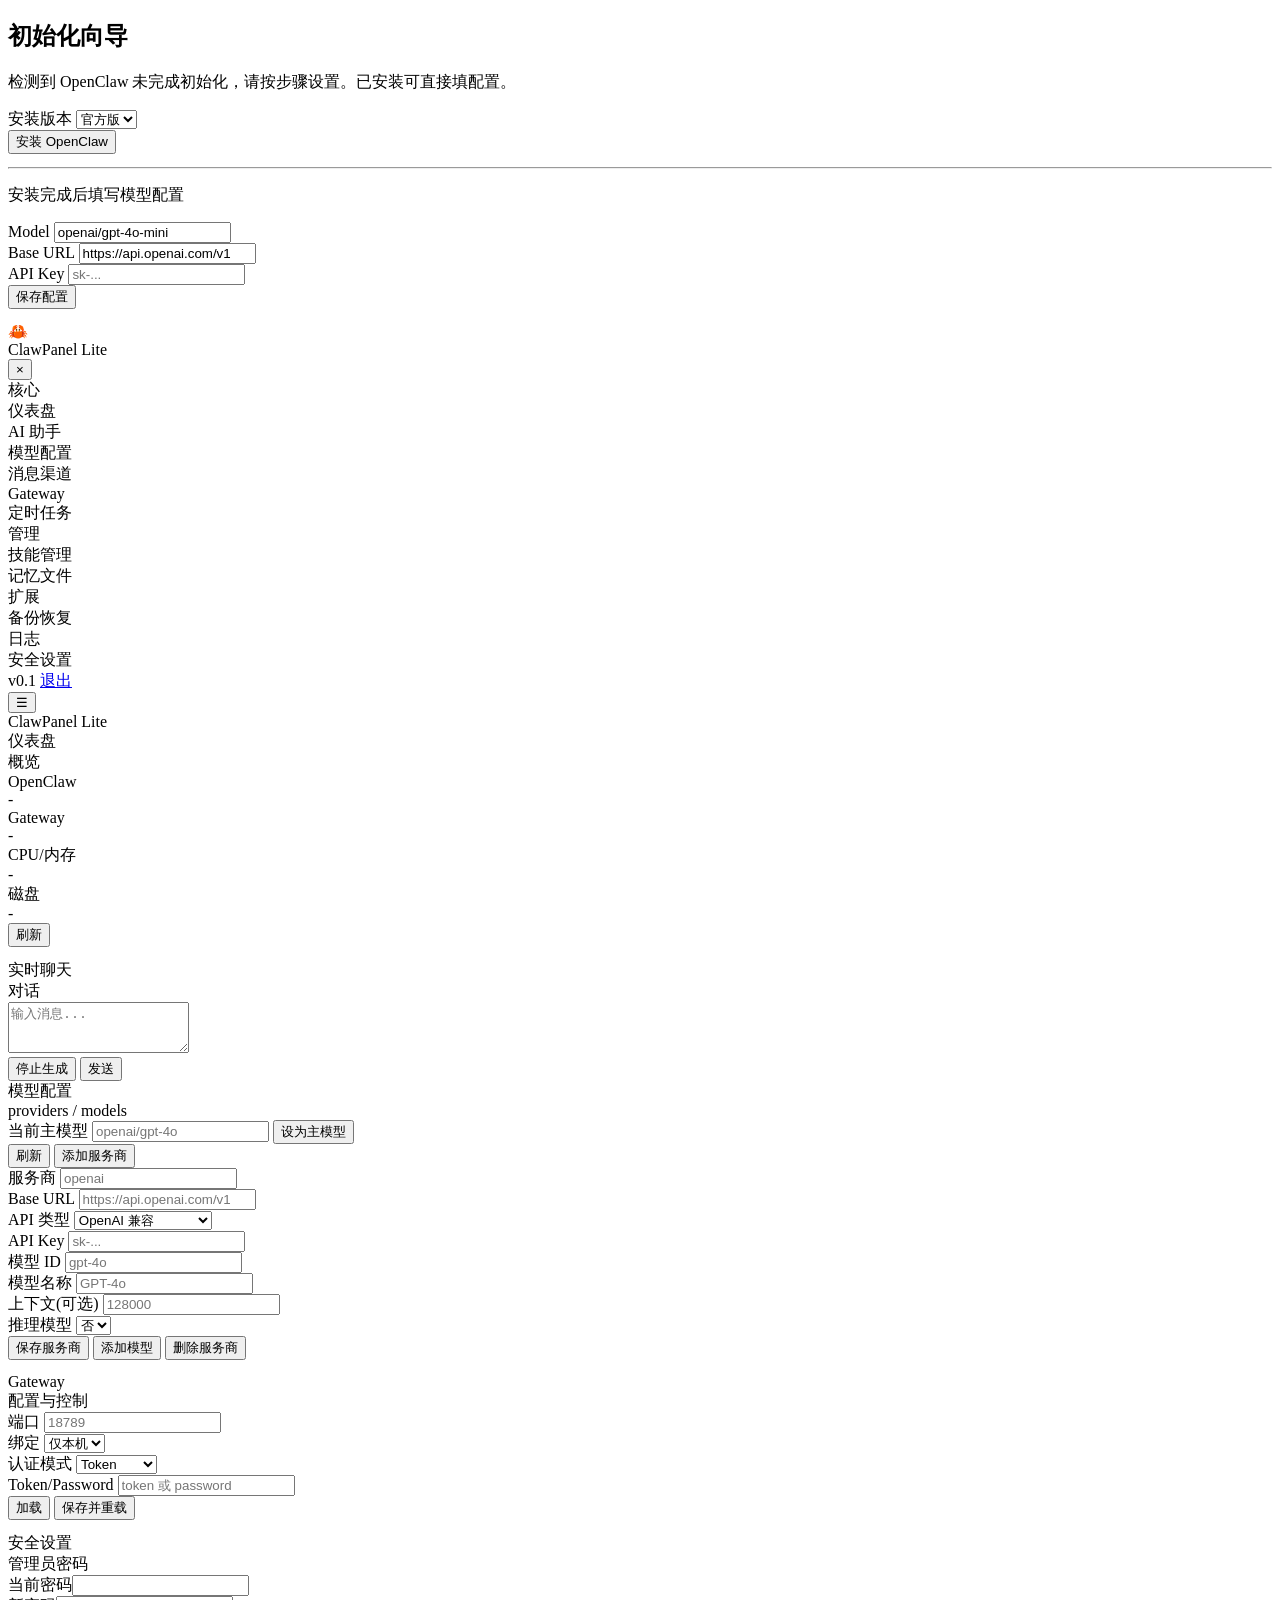
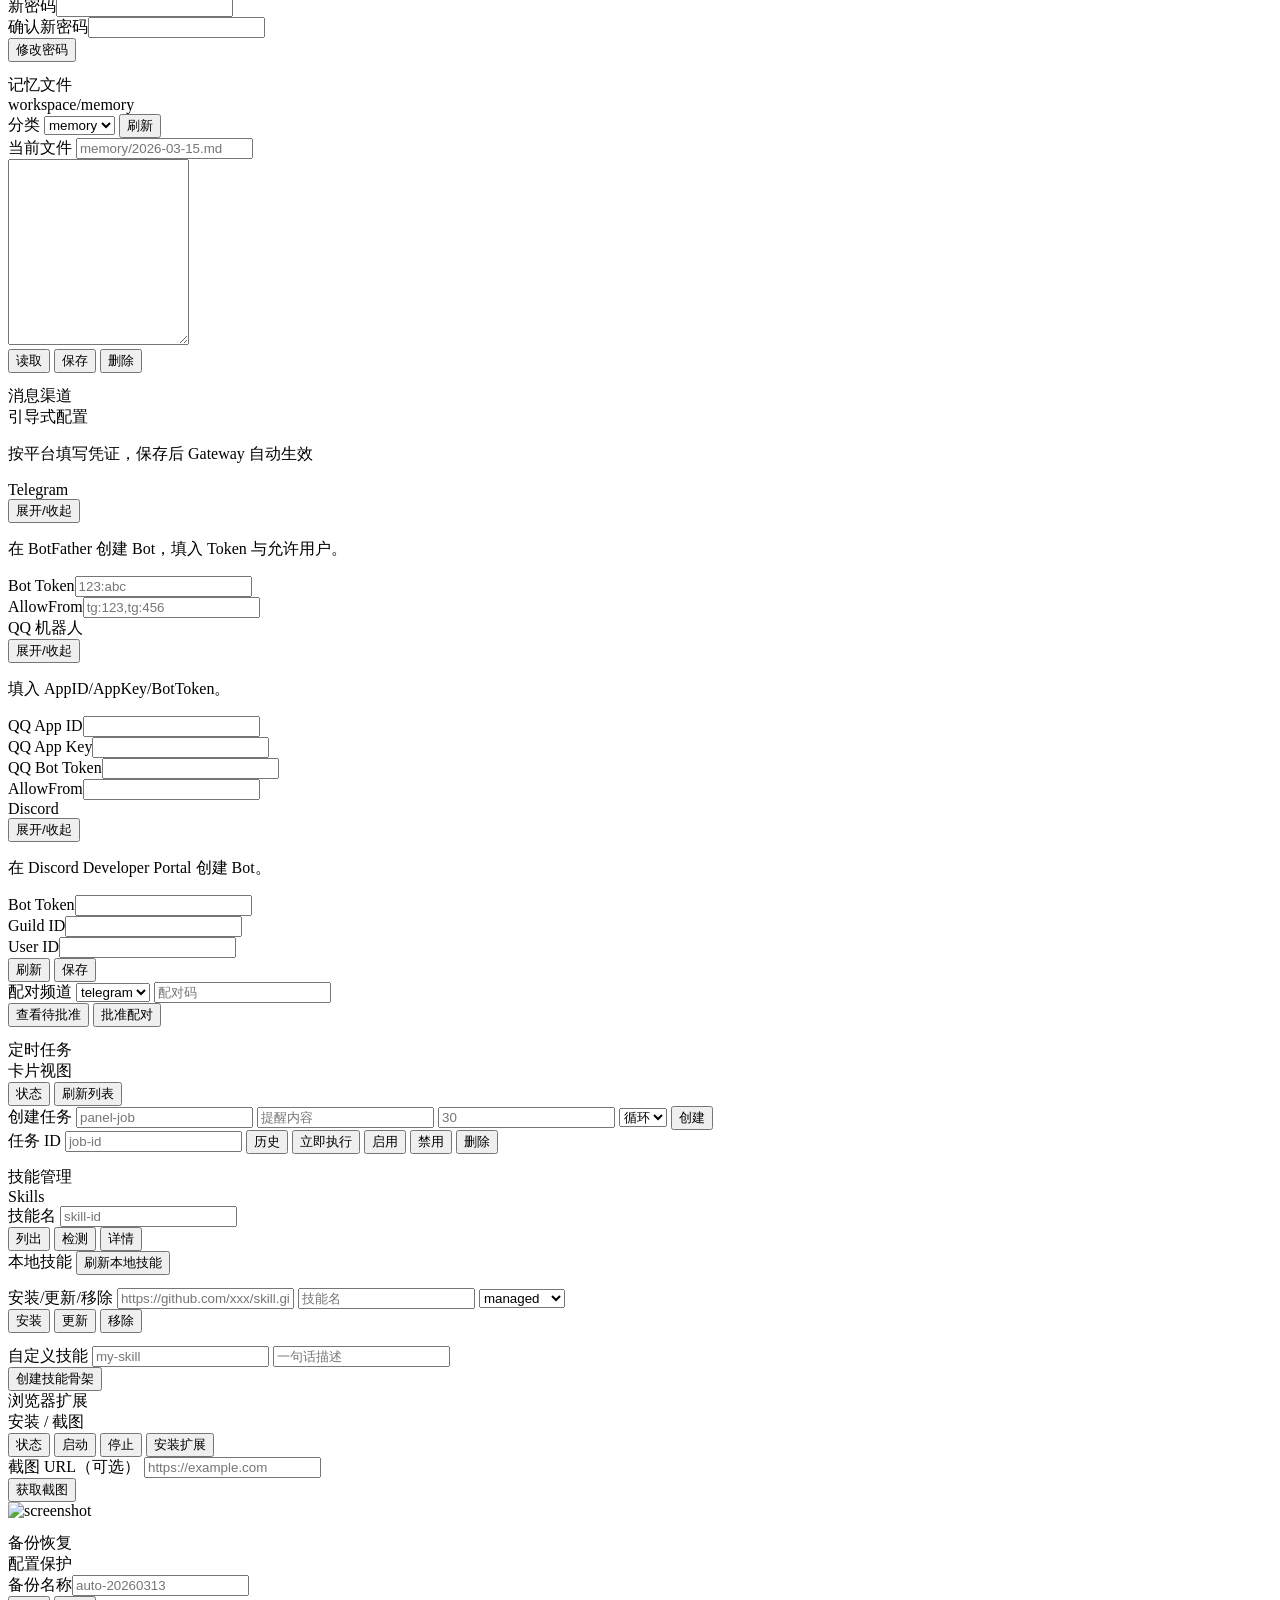
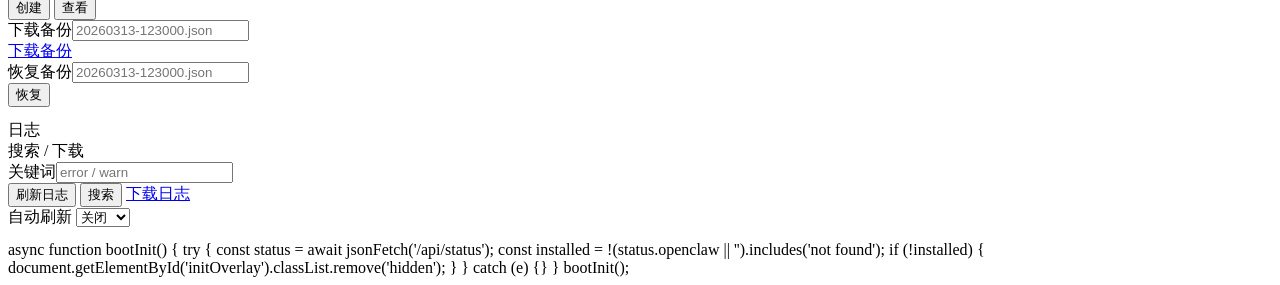
==== commit 95defaa9: "Restore init flow overlay" ====
--- a/cmd/server/web/index.html
+++ b/cmd/server/web/index.html
@@ -7,8 +7,8 @@
   <link rel="stylesheet" href="/static/style.css" />
 </head>
 <body>
-<div id="initOverlay" class="init-overlay hidden">
-      <div class="init-card">
+<div id="initOverlay" class="modal-overlay init-overlay hidden">
+      <div class="modal">
         <h2>初始化向导</h2>
         <p class="muted">检测到 OpenClaw 未完成初始化，请按步骤设置。已安装可直接填配置。</p>
         <div class="row">
@@ -423,3 +423,15 @@
 
 </body>
 </html>
+    async function bootInit() {
+      try {
+        const status = await jsonFetch('/api/status');
+        const installed = !(status.openclaw || '').includes('not found');
+        if (!installed) {
+          document.getElementById('initOverlay').classList.remove('hidden');
+        }
+      } catch (e) {}
+    }
+
+    bootInit();
+
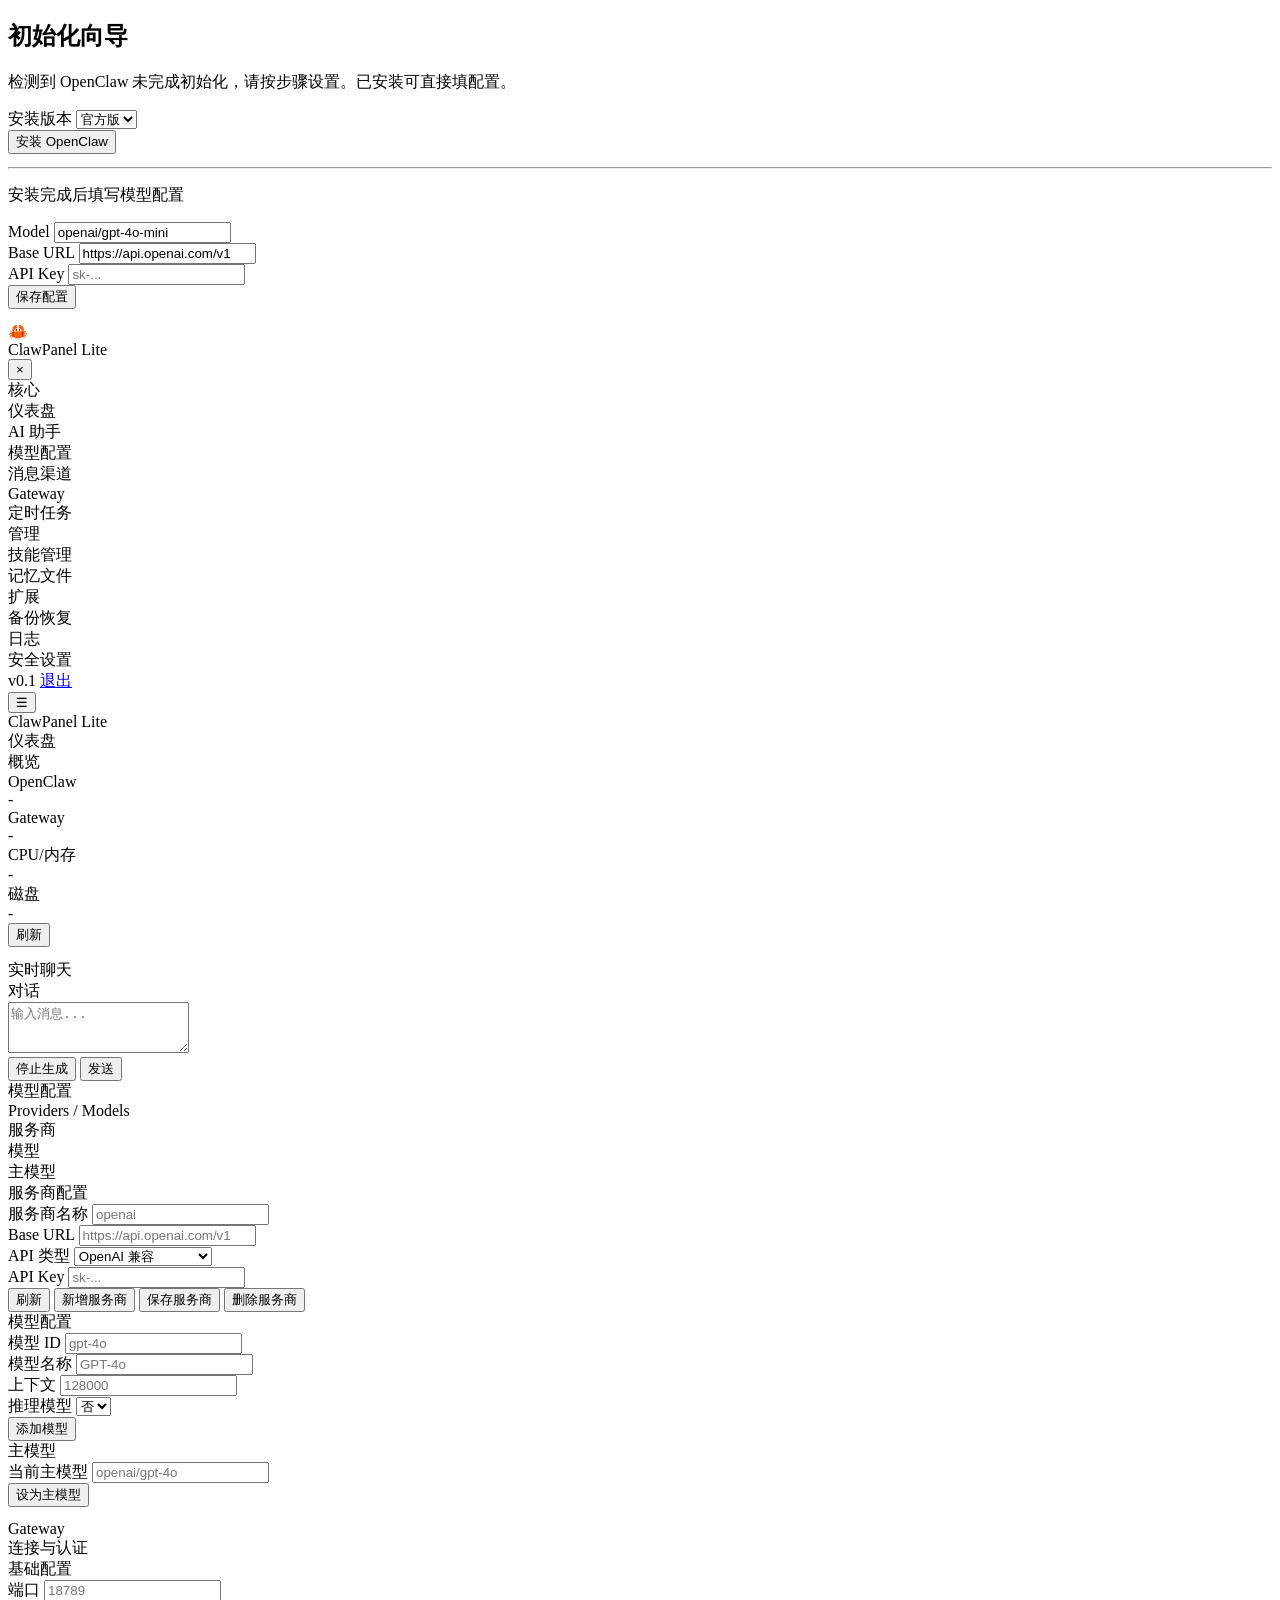
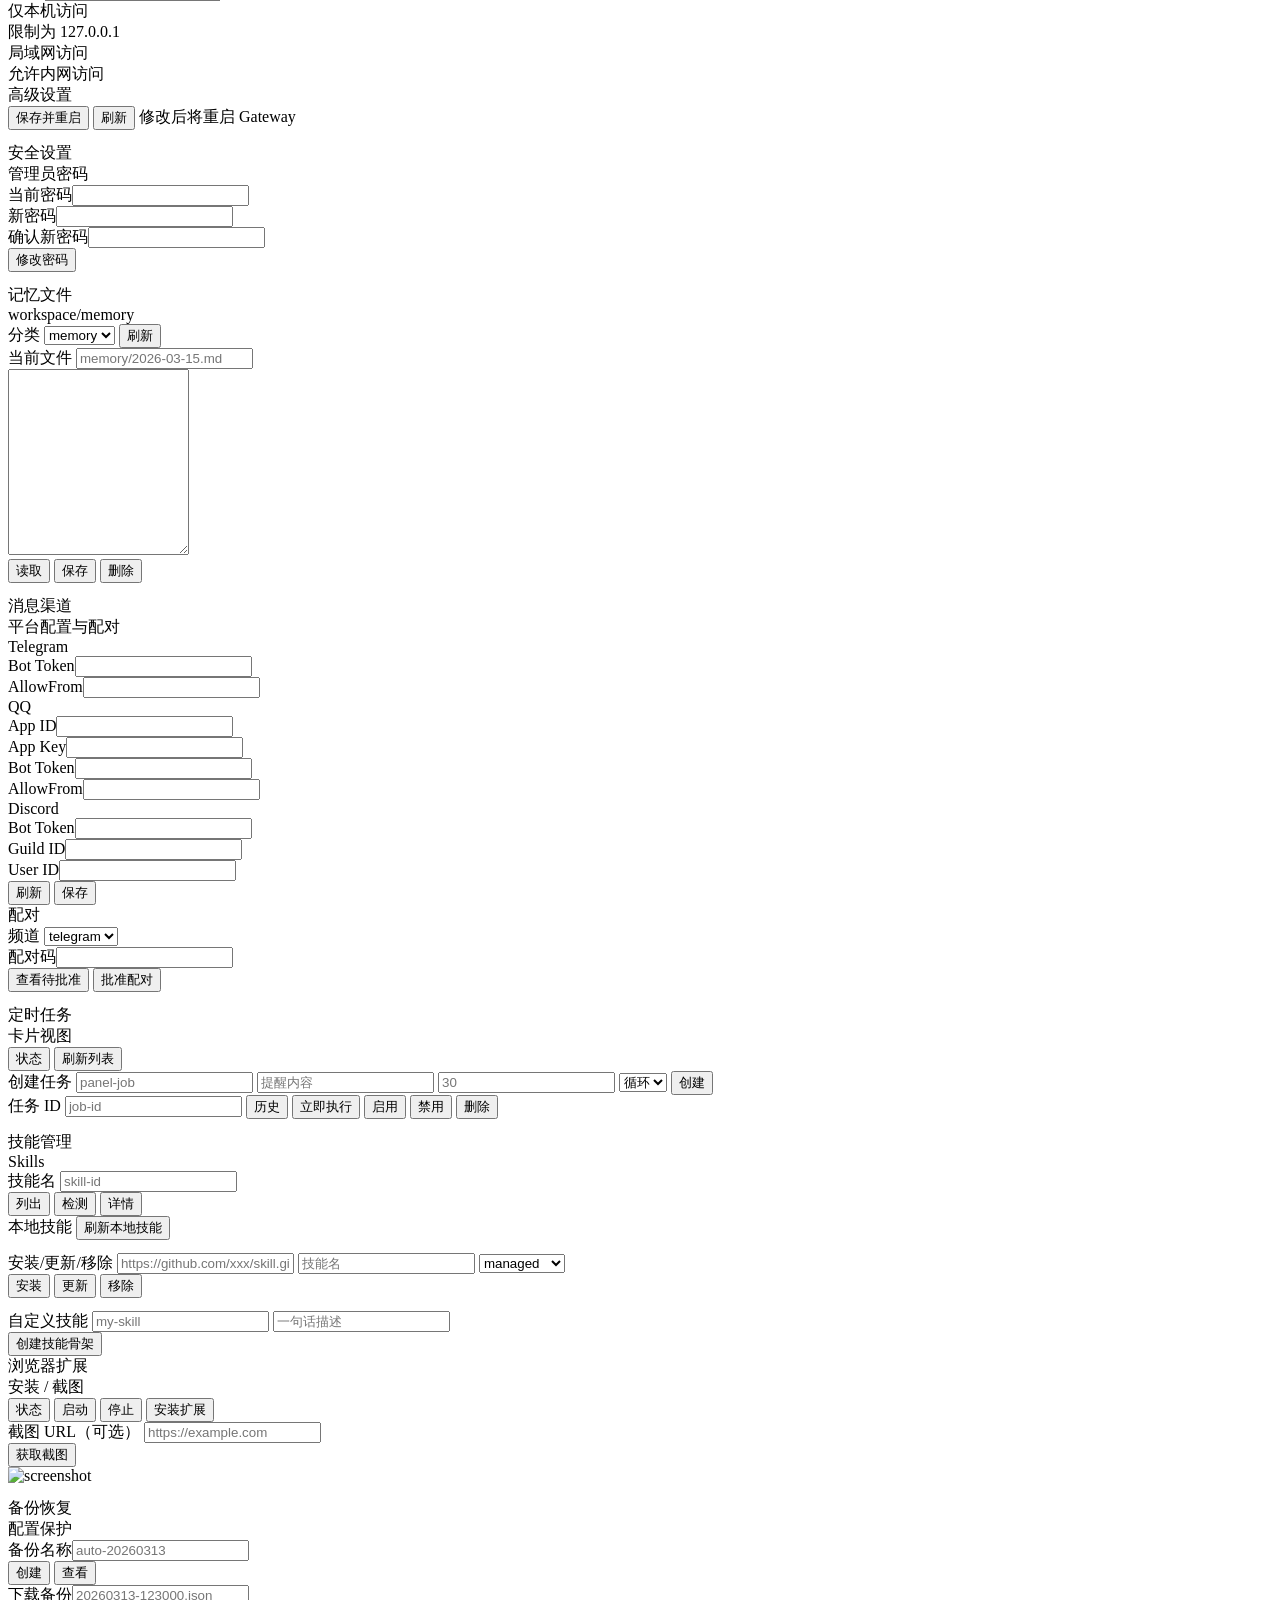
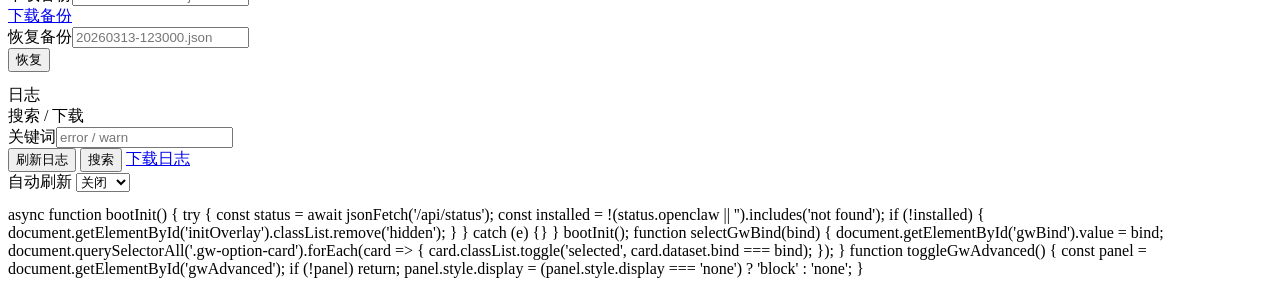
==== commit 9ee0b2ca: "Align models/gateway/channels layout to clawpanel" ====
--- a/cmd/server/web/index.html
+++ b/cmd/server/web/index.html
@@ -114,91 +114,129 @@
         </section>
 
         <section class="page" data-page="models">
-          <div class="page-header"><div><div class="page-title">模型配置</div><div class="page-desc">providers / models</div></div></div>
-          <div class="row">
-            <label>当前主模型</label>
-            <input id="modelPrimary" placeholder="openai/gpt-4o" />
-            <button class="secondary" onclick="setPrimaryModel()">设为主模型</button>
-          </div>
-          <div class="models-layout">
-            <div class="models-sidebar">
-              <div class="actions">
-                <button class="secondary" onclick="loadModels()">刷新</button>
-                <button onclick="addProvider()">添加服务商</button>
-              </div>
-              <div id="providerList" class="provider-list"></div>
-            </div>
-            <div class="models-editor">
-              <div class="row">
-                <label>服务商</label>
-                <input id="providerKey" placeholder="openai" />
-              </div>
-              <div class="row">
-                <label>Base URL</label>
-                <input id="providerBase" placeholder="https://api.openai.com/v1" />
-              </div>
-              <div class="row">
-                <label>API 类型</label>
-                <select id="providerApi">
-                  <option value="openai-completions">OpenAI 兼容</option>
-                  <option value="anthropic-messages">Anthropic 原生</option>
-                  <option value="openai-responses">OpenAI Responses</option>
-                  <option value="google-gemini">Google Gemini</option>
-                </select>
-              </div>
-              <div class="row">
-                <label>API Key</label>
-                <input id="providerKeyValue" placeholder="sk-..." />
-              </div>
-              <div class="row">
-                <label>模型 ID</label>
-                <input id="modelId" placeholder="gpt-4o" />
-              </div>
-              <div class="row">
-                <label>模型名称</label>
-                <input id="modelName" placeholder="GPT-4o" />
-              </div>
-              <div class="row">
-                <label>上下文(可选)</label>
-                <input id="modelContext" placeholder="128000" />
-              </div>
-              <div class="row">
-                <label>推理模型</label>
-                <select id="modelReasoning"><option value="false">否</option><option value="true">是</option></select>
-              </div>
-              <div class="actions">
-                <button class="secondary" onclick="saveProvider()">保存服务商</button>
-                <button class="secondary" onclick="addModel()">添加模型</button>
-                <button class="danger" onclick="deleteProvider()">删除服务商</button>
-              </div>
-              <pre id="modelsStatus" class="status"></pre>
-            </div>
+          <div class="page-header">
+            <div>
+              <div class="page-title">模型配置</div>
+              <div class="page-desc">Providers / Models</div>
+            </div>
+          </div>
+          <div class="tab-bar">
+            <div class="tab active">服务商</div>
+            <div class="tab">模型</div>
+            <div class="tab">主模型</div>
+          </div>
+          <div class="config-section">
+            <div class="config-section-title">服务商配置</div>
+            <div class="form-group">
+              <label class="form-label">服务商名称</label>
+              <input class="form-input" id="providerKey" placeholder="openai" />
+            </div>
+            <div class="form-group">
+              <label class="form-label">Base URL</label>
+              <input class="form-input" id="providerBase" placeholder="https://api.openai.com/v1" />
+            </div>
+            <div class="form-group">
+              <label class="form-label">API 类型</label>
+              <select class="form-input" id="providerApi">
+                <option value="openai-completions">OpenAI 兼容</option>
+                <option value="anthropic-messages">Anthropic 原生</option>
+                <option value="openai-responses">OpenAI Responses</option>
+                <option value="google-gemini">Google Gemini</option>
+              </select>
+            </div>
+            <div class="form-group">
+              <label class="form-label">API Key</label>
+              <input class="form-input" id="providerKeyValue" placeholder="sk-..." />
+            </div>
+            <div class="config-actions">
+              <button class="btn btn-secondary" onclick="loadModels()">刷新</button>
+              <button class="btn btn-secondary" onclick="addProvider()">新增服务商</button>
+              <button class="btn btn-primary" onclick="saveProvider()">保存服务商</button>
+              <button class="btn btn-danger" onclick="deleteProvider()">删除服务商</button>
+            </div>
+            <div id="providerList" class="provider-list"></div>
+          </div>
+          <div class="config-section">
+            <div class="config-section-title">模型配置</div>
+            <div class="form-group">
+              <label class="form-label">模型 ID</label>
+              <input class="form-input" id="modelId" placeholder="gpt-4o" />
+            </div>
+            <div class="form-group">
+              <label class="form-label">模型名称</label>
+              <input class="form-input" id="modelName" placeholder="GPT-4o" />
+            </div>
+            <div class="form-group">
+              <label class="form-label">上下文</label>
+              <input class="form-input" id="modelContext" placeholder="128000" />
+            </div>
+            <div class="form-group">
+              <label class="form-label">推理模型</label>
+              <select class="form-input" id="modelReasoning"><option value="false">否</option><option value="true">是</option></select>
+            </div>
+            <div class="config-actions">
+              <button class="btn btn-primary" onclick="addModel()">添加模型</button>
+            </div>
+          </div>
+          <div class="config-section">
+            <div class="config-section-title">主模型</div>
+            <div class="form-group">
+              <label class="form-label">当前主模型</label>
+              <input class="form-input" id="modelPrimary" placeholder="openai/gpt-4o" />
+            </div>
+            <div class="config-actions">
+              <button class="btn btn-primary" onclick="setPrimaryModel()">设为主模型</button>
+            </div>
+            <pre id="modelsStatus" class="status"></pre>
           </div>
         </section>
 
         <section class="page" data-page="gateway">
-          <div class="page-header"><div><div class="page-title">Gateway</div><div class="page-desc">配置与控制</div></div></div>
-          <div class="row">
-            <label>端口</label>
-            <input id="gwPort" placeholder="18789" />
-          </div>
-          <div class="row">
-            <label>绑定</label>
-            <select id="gwBind"><option value="loopback">仅本机</option><option value="lan">局域网</option></select>
-          </div>
-          <div class="row">
-            <label>认证模式</label>
-            <select id="gwAuthMode"><option value="token">Token</option><option value="password">Password</option></select>
-          </div>
-          <div class="row">
-            <label>Token/Password</label>
-            <input id="gwAuthValue" placeholder="token 或 password" />
-          </div>
-          <div class="actions">
-            <button class="secondary" onclick="loadGateway()">加载</button>
-            <button onclick="saveGateway()">保存并重载</button>
-          </div>
-          <pre id="gwStatus" class="status"></pre>
+          <div class="page-header">
+            <div>
+              <div class="page-title">Gateway</div>
+              <div class="page-desc">连接与认证</div>
+            </div>
+          </div>
+          <div class="config-section">
+            <div class="config-section-title">基础配置</div>
+            <div class="form-group">
+              <label class="form-label">端口</label>
+              <input class="form-input" id="gwPort" placeholder="18789" />
+            </div>
+            <input id="gwBind" type="hidden" value="loopback" />
+            <div class="gw-option-cards">
+              <div class="gw-option-card selected" data-bind="loopback" onclick="selectGwBind('loopback')">
+                <div class="gw-option-text">
+                  <div class="gw-option-title">仅本机访问</div>
+                  <div class="gw-option-desc">限制为 127.0.0.1</div>
+                </div>
+              </div>
+              <div class="gw-option-card" data-bind="lan" onclick="selectGwBind('lan')">
+                <div class="gw-option-text">
+                  <div class="gw-option-title">局域网访问</div>
+                  <div class="gw-option-desc">允许内网访问</div>
+                </div>
+              </div>
+            </div>
+            <div class="gw-advanced-toggle" onclick="toggleGwAdvanced()">高级设置</div>
+            <div id="gwAdvanced" class="gw-advanced-panel" style="display:none;">
+              <div class="form-group">
+                <label class="form-label">认证模式</label>
+                <select class="form-input" id="gwAuthMode"><option value="token">Token</option><option value="password">Password</option></select>
+              </div>
+              <div class="form-group">
+                <label class="form-label">Token/Password</label>
+                <input class="form-input" id="gwAuthValue" placeholder="token 或 password" />
+              </div>
+            </div>
+            <div class="gw-save-bar">
+              <button class="btn btn-primary" onclick="saveGateway()">保存并重启</button>
+              <button class="btn btn-secondary" onclick="loadGateway()">刷新</button>
+              <span class="gw-save-hint">修改后将重启 Gateway</span>
+            </div>
+            <pre id="gwStatus" class="status"></pre>
+          </div>
         </section>
 
         <section class="page" data-page="security">
@@ -240,63 +278,46 @@
         </section>
 
         <section class="page" data-page="channels">
-          <div class="page-header"><div><div class="page-title">消息渠道</div><div class="page-desc">引导式配置</div></div></div>
-          <p class="muted">按平台填写凭证，保存后 Gateway 自动生效</p>
-
-          <div class="channel-card">
-            <div class="channel-head">
-              <div>Telegram</div>
-              <button class="secondary" onclick="toggleChannel('tg')">展开/收起</button>
-            </div>
-            <div id="channel-tg" class="channel-body">
-              <p class="muted">在 BotFather 创建 Bot，填入 Token 与允许用户。</p>
-              <div class="row"><label>Bot Token</label><input id="tgToken" placeholder="123:abc" /></div>
-              <div class="row"><label>AllowFrom</label><input id="tgAllow" placeholder="tg:123,tg:456" /></div>
-            </div>
-          </div>
-
-          <div class="channel-card">
-            <div class="channel-head">
-              <div>QQ 机器人</div>
-              <button class="secondary" onclick="toggleChannel('qq')">展开/收起</button>
-            </div>
-            <div id="channel-qq" class="channel-body">
-              <p class="muted">填入 AppID/AppKey/BotToken。</p>
-              <div class="row"><label>QQ App ID</label><input id="qqAppId" /></div>
-              <div class="row"><label>QQ App Key</label><input id="qqAppKey" /></div>
-              <div class="row"><label>QQ Bot Token</label><input id="qqBotToken" /></div>
-              <div class="row"><label>AllowFrom</label><input id="qqAllow" /></div>
-            </div>
-          </div>
-
-          <div class="channel-card">
-            <div class="channel-head">
-              <div>Discord</div>
-              <button class="secondary" onclick="toggleChannel('dc')">展开/收起</button>
-            </div>
-            <div id="channel-dc" class="channel-body">
-              <p class="muted">在 Discord Developer Portal 创建 Bot。</p>
-              <div class="row"><label>Bot Token</label><input id="dcToken" /></div>
-              <div class="row"><label>Guild ID</label><input id="dcGuild" /></div>
-              <div class="row"><label>User ID</label><input id="dcUser" /></div>
-            </div>
-          </div>
-
-          <div class="actions">
-            <button class="secondary" onclick="loadChannels()">刷新</button>
-            <button onclick="saveChannels()">保存</button>
-          </div>
-
-          <div class="row">
-            <label>配对频道</label>
-            <select id="pairChannel"><option value="telegram">telegram</option><option value="discord">discord</option><option value="qq">qq</option></select>
-            <input id="pairCode" placeholder="配对码" />
-          </div>
-          <div class="actions">
-            <button class="secondary" onclick="listPairing()">查看待批准</button>
-            <button onclick="approvePairing()">批准配对</button>
-          </div>
-          <pre id="channelStatus" class="status"></pre>
+          <div class="page-header">
+            <div>
+              <div class="page-title">消息渠道</div>
+              <div class="page-desc">平台配置与配对</div>
+            </div>
+          </div>
+          <div class="config-section">
+            <div class="config-section-title">Telegram</div>
+            <div class="form-group"><label class="form-label">Bot Token</label><input class="form-input" id="tgToken" /></div>
+            <div class="form-group"><label class="form-label">AllowFrom</label><input class="form-input" id="tgAllow" /></div>
+          </div>
+          <div class="config-section">
+            <div class="config-section-title">QQ</div>
+            <div class="form-group"><label class="form-label">App ID</label><input class="form-input" id="qqAppId" /></div>
+            <div class="form-group"><label class="form-label">App Key</label><input class="form-input" id="qqAppKey" /></div>
+            <div class="form-group"><label class="form-label">Bot Token</label><input class="form-input" id="qqBotToken" /></div>
+            <div class="form-group"><label class="form-label">AllowFrom</label><input class="form-input" id="qqAllow" /></div>
+          </div>
+          <div class="config-section">
+            <div class="config-section-title">Discord</div>
+            <div class="form-group"><label class="form-label">Bot Token</label><input class="form-input" id="dcToken" /></div>
+            <div class="form-group"><label class="form-label">Guild ID</label><input class="form-input" id="dcGuild" /></div>
+            <div class="form-group"><label class="form-label">User ID</label><input class="form-input" id="dcUser" /></div>
+          </div>
+          <div class="config-actions">
+            <button class="btn btn-secondary" onclick="loadChannels()">刷新</button>
+            <button class="btn btn-primary" onclick="saveChannels()">保存</button>
+          </div>
+          <div class="config-section">
+            <div class="config-section-title">配对</div>
+            <div class="form-group"><label class="form-label">频道</label>
+              <select class="form-input" id="pairChannel"><option value="telegram">telegram</option><option value="discord">discord</option><option value="qq">qq</option></select>
+            </div>
+            <div class="form-group"><label class="form-label">配对码</label><input class="form-input" id="pairCode" /></div>
+            <div class="config-actions">
+              <button class="btn btn-secondary" onclick="listPairing()">查看待批准</button>
+              <button class="btn btn-primary" onclick="approvePairing()">批准配对</button>
+            </div>
+            <pre id="channelStatus" class="status"></pre>
+          </div>
         </section>
 
         <section class="page" data-page="cron">
@@ -435,3 +456,15 @@
 
     bootInit();
 
+    function selectGwBind(bind) {
+      document.getElementById('gwBind').value = bind;
+      document.querySelectorAll('.gw-option-card').forEach(card => {
+        card.classList.toggle('selected', card.dataset.bind === bind);
+      });
+    }
+    function toggleGwAdvanced() {
+      const panel = document.getElementById('gwAdvanced');
+      if (!panel) return;
+      panel.style.display = (panel.style.display === 'none') ? 'block' : 'none';
+    }
+
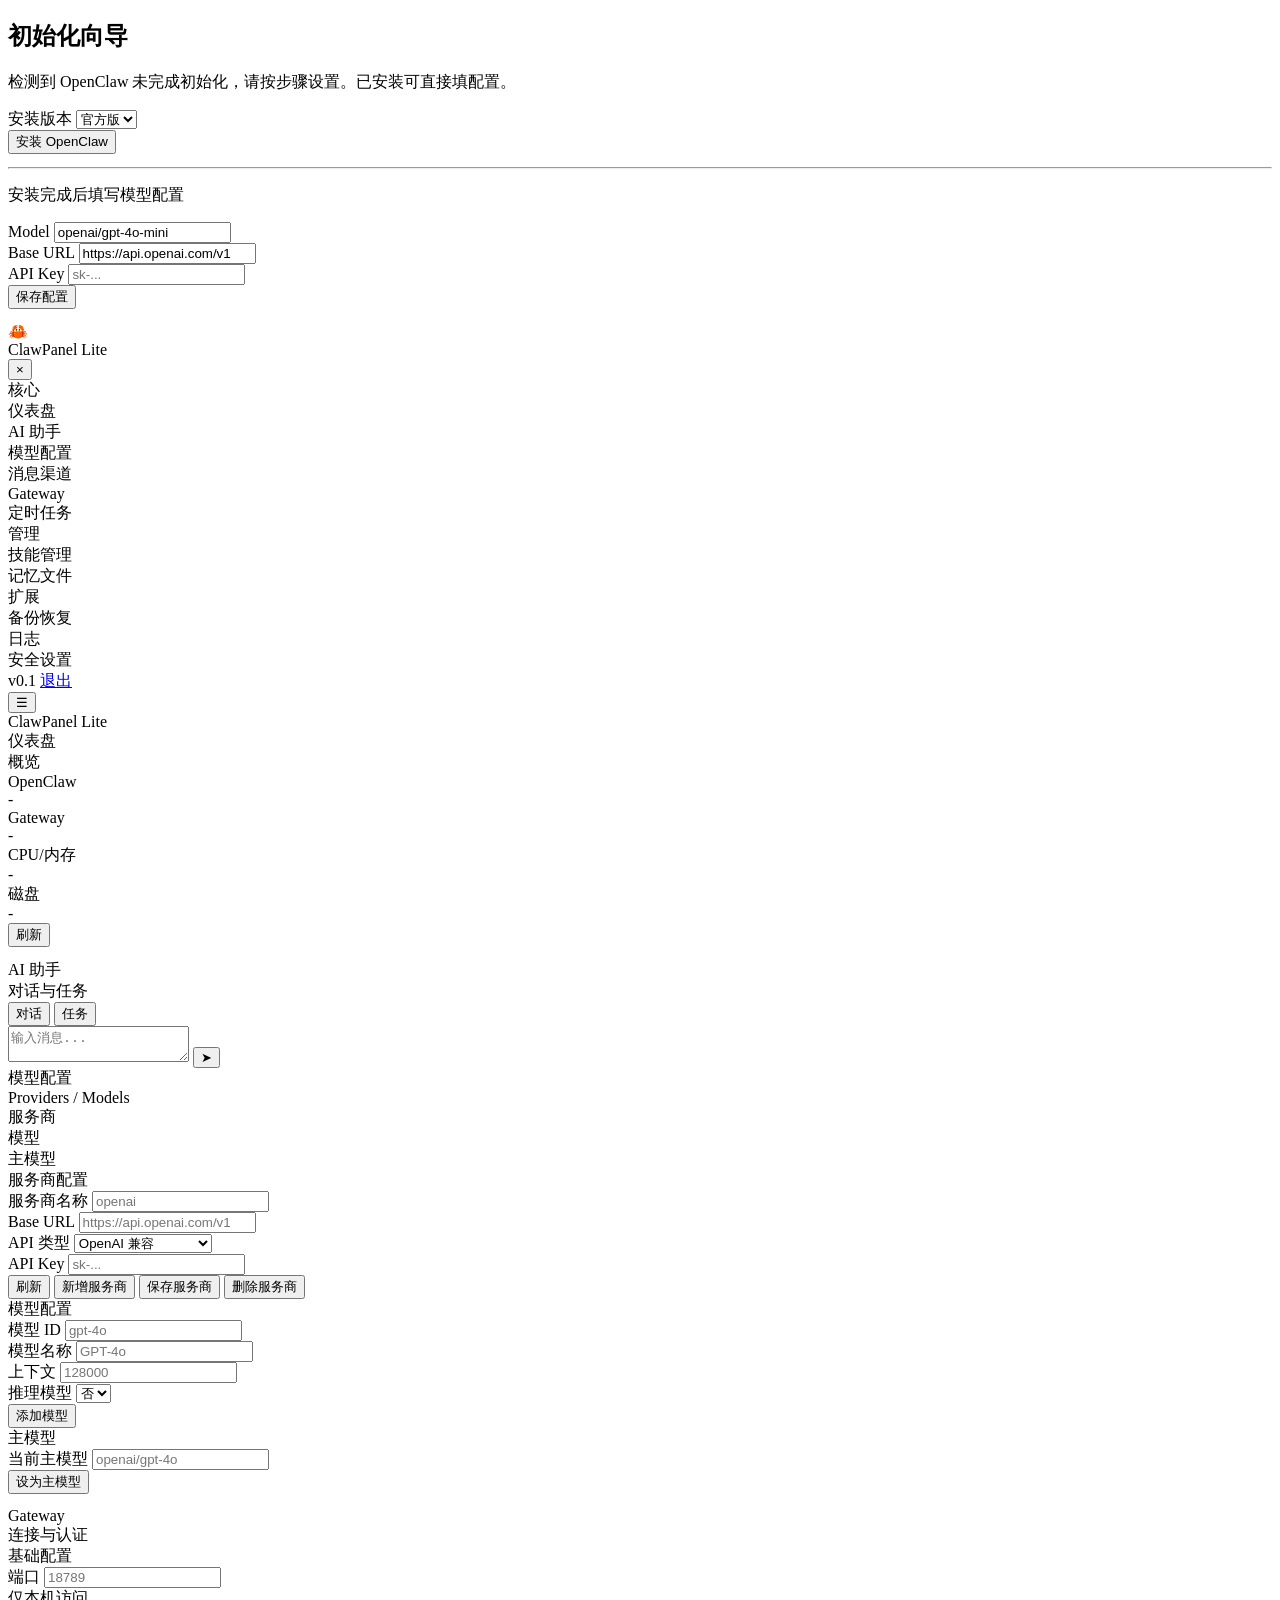
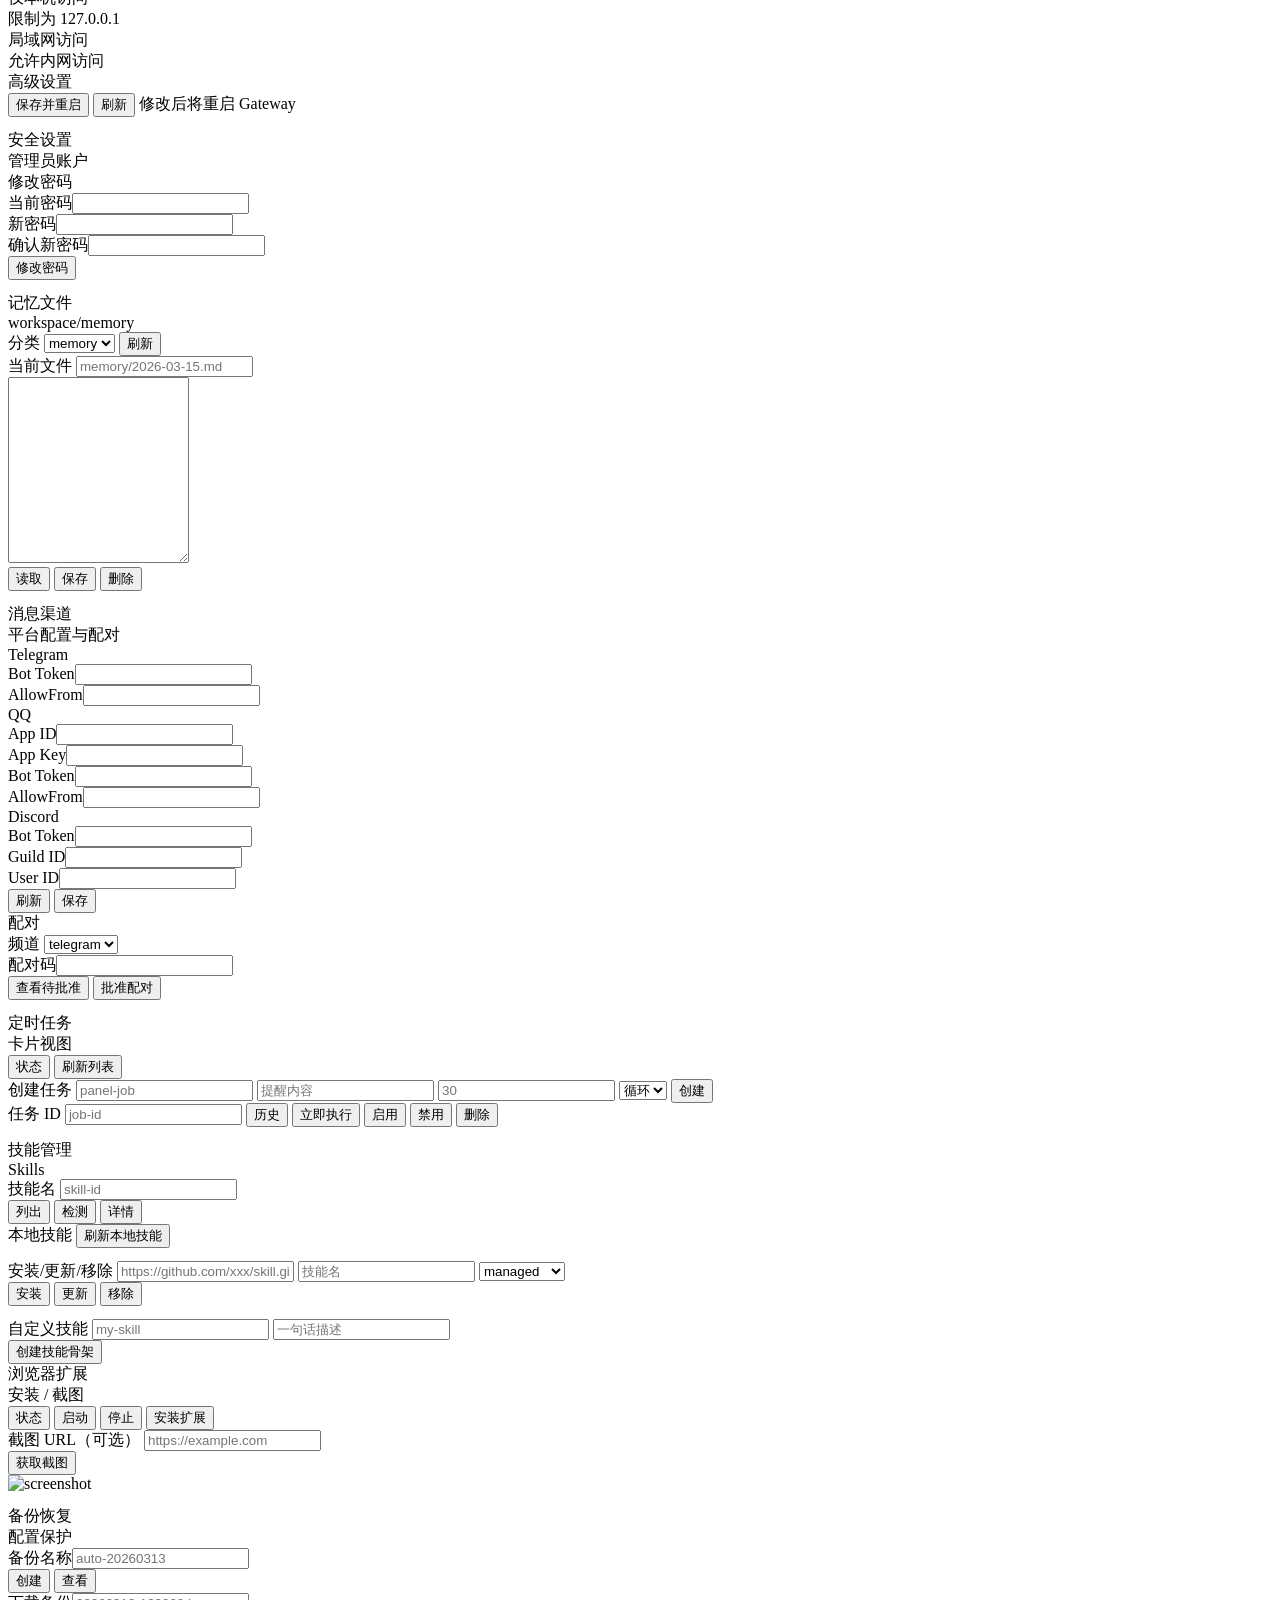
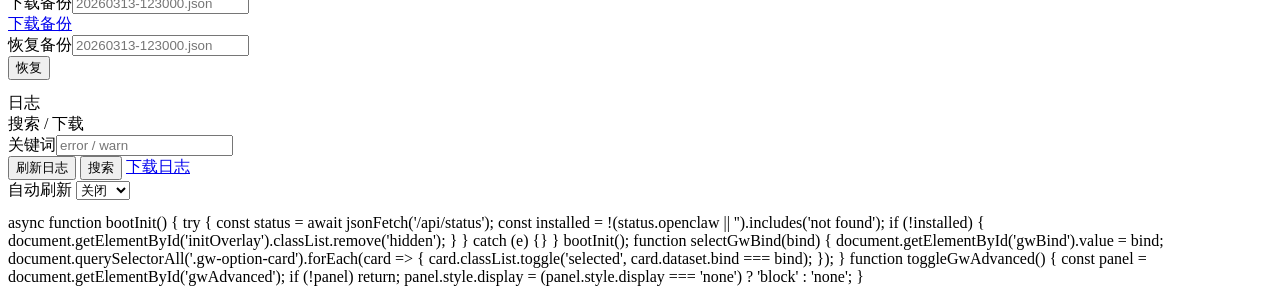
==== commit da6b4e82: "Align chat and security layout" ====
--- a/cmd/server/web/index.html
+++ b/cmd/server/web/index.html
@@ -100,17 +100,25 @@
         </section>
 
         <section class="page" data-page="chat">
-          <div class="page-header"><div><div class="page-title">实时聊天</div><div class="page-desc">对话</div></div></div>
-          <div class="chat-main">
-            <div id="chatMessages" class="chat-messages"></div>
-            <div class="chat-input">
-              <textarea id="chatInput" rows="3" placeholder="输入消息..."></textarea>
-              <div class="actions">
-                <button class="secondary" onclick="abortChat()">停止生成</button>
-                <button onclick="sendChat()">发送</button>
-              </div>
-            </div>
-          </div>
+          <div class="page-header">
+            <div>
+              <div class="page-title">AI 助手</div>
+              <div class="page-desc">对话与任务</div>
+            </div>
+          </div>
+          <div class="task-hub">
+            <div class="task-hub-bar">
+              <div class="task-mode">
+                <button class="task-mode-btn active">对话</button>
+                <button class="task-mode-btn">任务</button>
+              </div>
+            </div>
+            <div class="task-input-row">
+              <textarea class="task-input" id="chatInput" placeholder="输入消息..."></textarea>
+              <button class="task-send-btn" onclick="sendChat()">➤</button>
+            </div>
+          </div>
+          <div id="chatMessages" class="log-viewer"></div>
         </section>
 
         <section class="page" data-page="models">
@@ -240,12 +248,20 @@
         </section>
 
         <section class="page" data-page="security">
-          <div class="page-header"><div><div class="page-title">安全设置</div><div class="page-desc">管理员密码</div></div></div>
-          <div class="row"><label>当前密码</label><input id="pwdOld" type="password" /></div>
-          <div class="row"><label>新密码</label><input id="pwdNew" type="password" /></div>
-          <div class="row"><label>确认新密码</label><input id="pwdNew2" type="password" /></div>
-          <div class="actions"><button class="secondary" onclick="changePassword()">修改密码</button></div>
-          <pre id="pwdOutput" class="status"></pre>
+          <div class="page-header">
+            <div>
+              <div class="page-title">安全设置</div>
+              <div class="page-desc">管理员账户</div>
+            </div>
+          </div>
+          <div class="config-section">
+            <div class="config-section-title">修改密码</div>
+            <div class="form-group"><label class="form-label">当前密码</label><input class="form-input" id="pwdOld" type="password" /></div>
+            <div class="form-group"><label class="form-label">新密码</label><input class="form-input" id="pwdNew" type="password" /></div>
+            <div class="form-group"><label class="form-label">确认新密码</label><input class="form-input" id="pwdNew2" type="password" /></div>
+            <div class="config-actions"><button class="btn btn-primary" onclick="changePassword()">修改密码</button></div>
+            <pre id="pwdOutput" class="status"></pre>
+          </div>
         </section>
 
 <section class="page" data-page="memory">
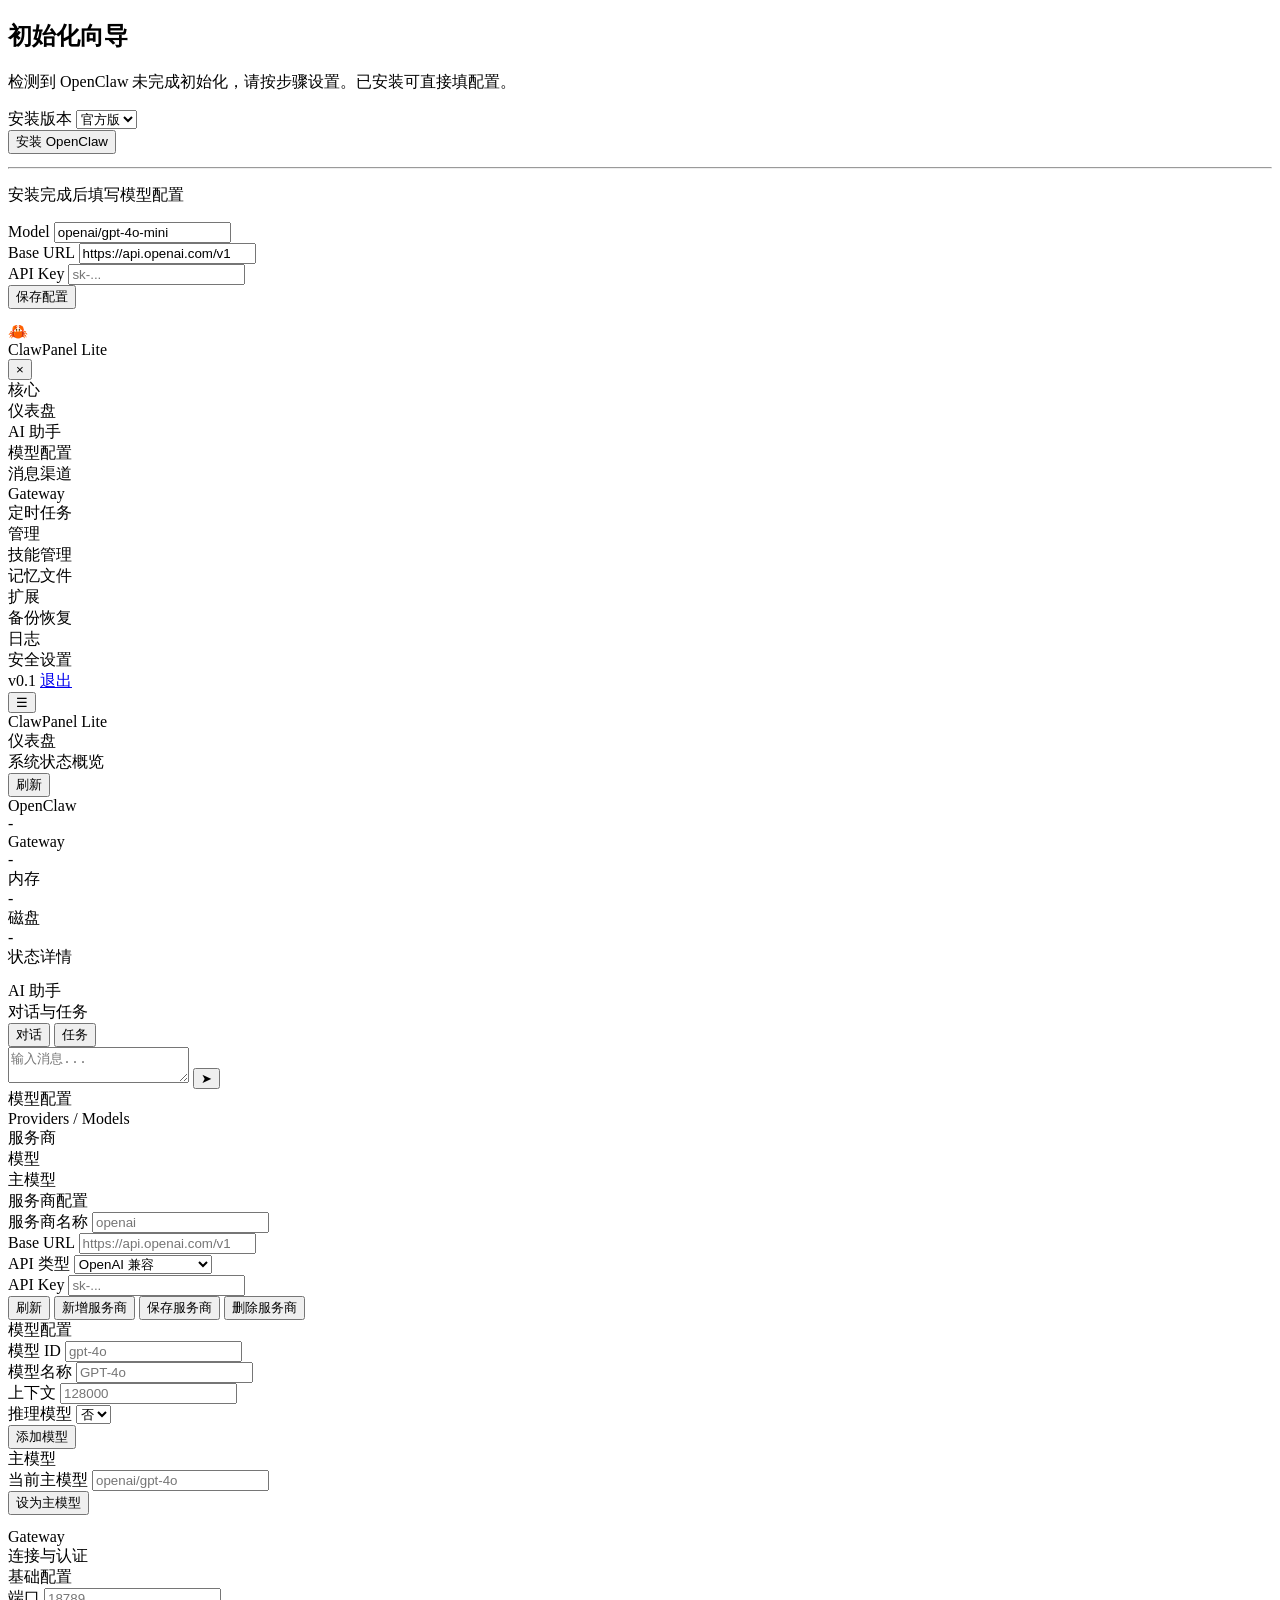
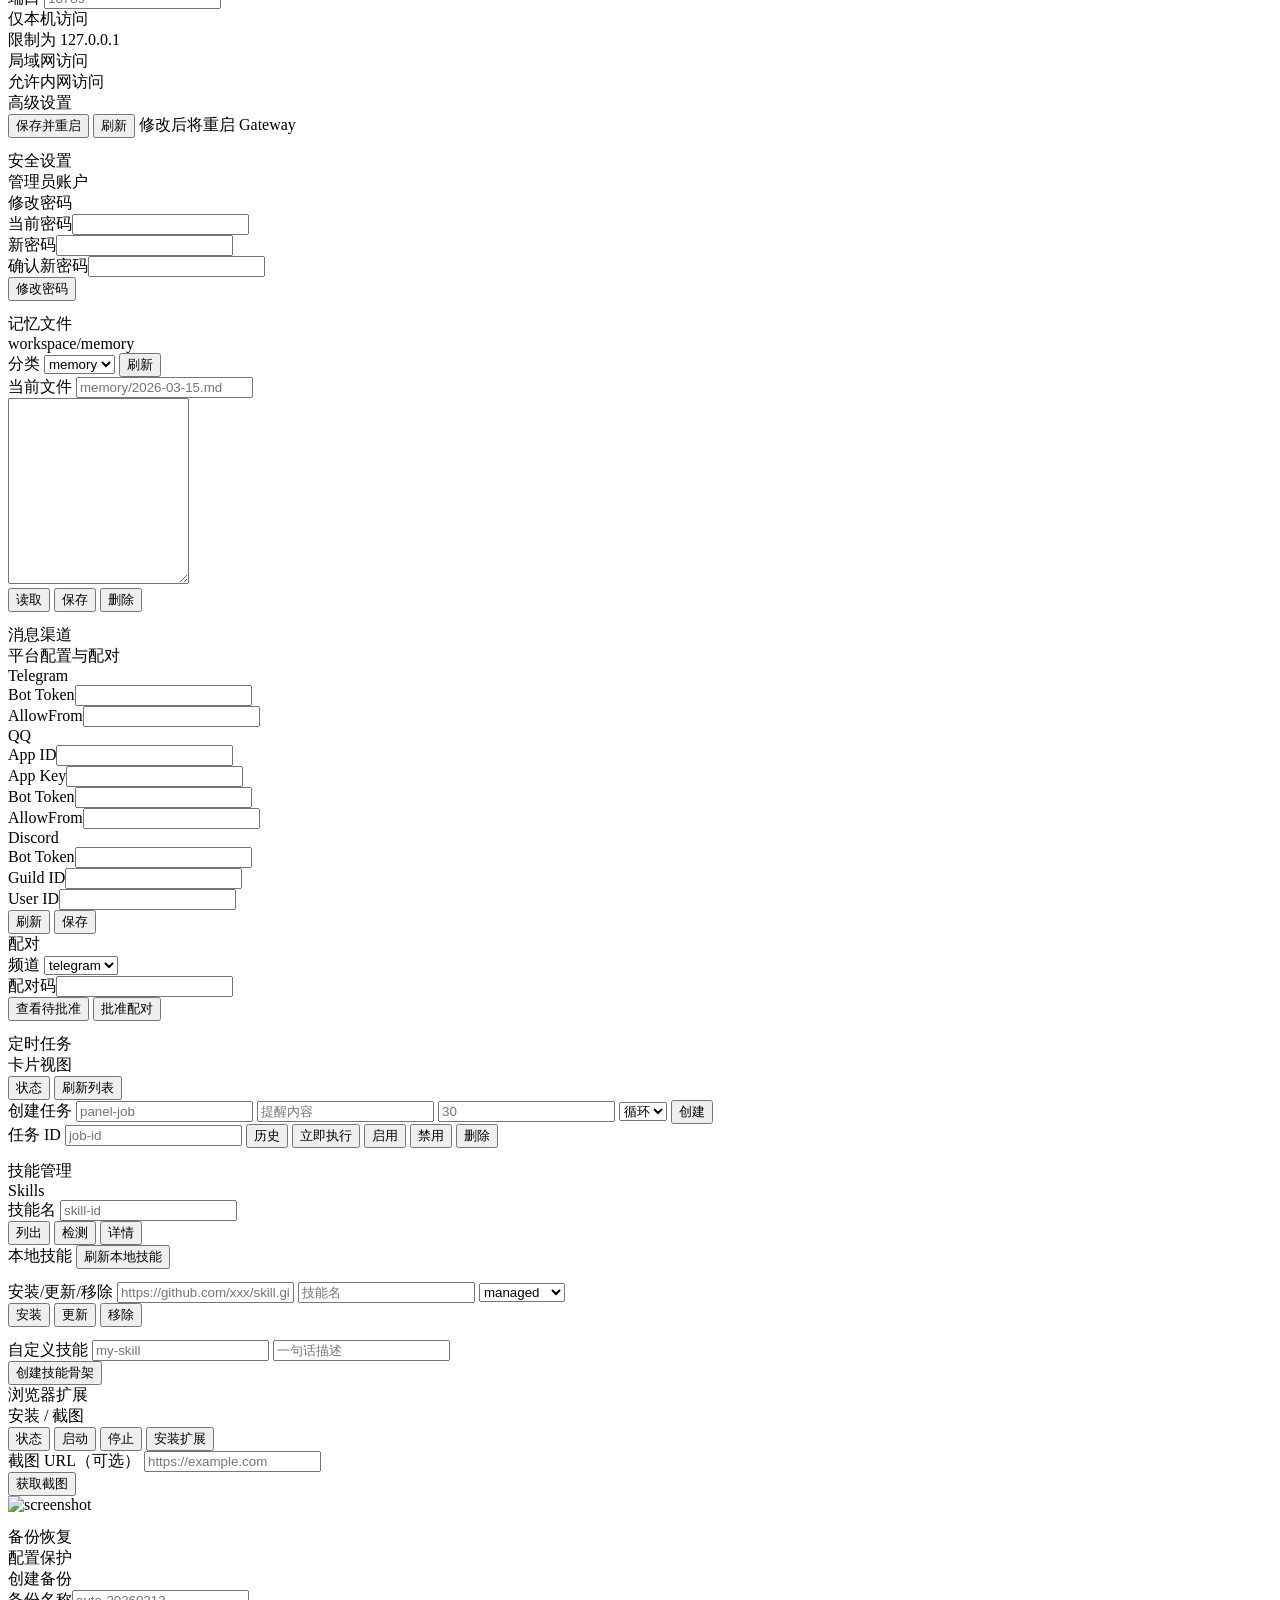
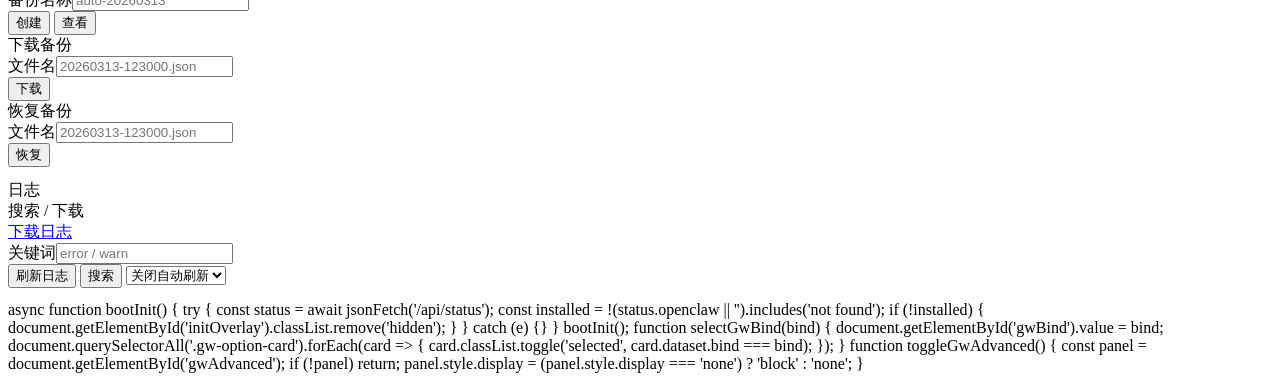
==== commit fe6c6fd2: "Align dashboard/logs/backup layout" ====
--- a/cmd/server/web/index.html
+++ b/cmd/server/web/index.html
@@ -86,17 +86,25 @@
         <div id="content">
           
         <section class="page active" data-page="dashboard">
-          <div class="page-header"><div><div class="page-title">仪表盘</div><div class="page-desc">概览</div></div></div>
-          <div class="kv-grid">
-            <div class="kv"><div class="label">OpenClaw</div><div id="dashOpenclaw" class="value">-</div></div>
-            <div class="kv"><div class="label">Gateway</div><div id="dashGateway" class="value">-</div></div>
-            <div class="kv"><div class="label">CPU/内存</div><div id="dashMem" class="value">-</div></div>
-            <div class="kv"><div class="label">磁盘</div><div id="dashDisk" class="value">-</div></div>
-          </div>
-          <div class="actions">
-            <button class="secondary" onclick="refreshDashboard()">刷新</button>
-          </div>
-          <pre id="dashOutput" class="status"></pre>
+          <div class="page-header">
+            <div>
+              <div class="page-title">仪表盘</div>
+              <div class="page-desc">系统状态概览</div>
+            </div>
+            <div class="header-actions">
+              <button class="btn btn-secondary" onclick="refreshDashboard()">刷新</button>
+            </div>
+          </div>
+          <div class="stats-grid">
+            <div class="stat-card"><div class="stat-label">OpenClaw</div><div id="dashOpenclaw" class="stat-value">-</div></div>
+            <div class="stat-card"><div class="stat-label">Gateway</div><div id="dashGateway" class="stat-value">-</div></div>
+            <div class="stat-card"><div class="stat-label">内存</div><div id="dashMem" class="stat-value">-</div></div>
+            <div class="stat-card"><div class="stat-label">磁盘</div><div id="dashDisk" class="stat-value">-</div></div>
+          </div>
+          <div class="log-panel">
+            <div class="log-panel-title">状态详情</div>
+            <pre id="dashOutput" class="log-viewer"></pre>
+          </div>
         </section>
 
         <section class="page" data-page="chat">
@@ -422,36 +430,56 @@
         </section>
 
         <section class="page" data-page="backup">
-          <div class="page-header"><div><div class="page-title">备份恢复</div><div class="page-desc">配置保护</div></div></div>
-          <div class="row"><label>备份名称</label><input id="backupName" placeholder="auto-20260313" /></div>
-          <div class="actions">
-            <button onclick="createBackup()">创建</button>
-            <button class="secondary" onclick="listBackups()">查看</button>
-          </div>
-          <div class="row"><label>下载备份</label><input id="downloadName" placeholder="20260313-123000.json" /></div>
-          <div class="actions"><a id="backupDownloadLink" class="link-btn" href="#" onclick="downloadBackup(); return false;">下载备份</a></div>
-          <div class="row"><label>恢复备份</label><input id="restoreName" placeholder="20260313-123000.json" /></div>
-          <div class="actions"><button class="danger" onclick="restoreBackup()">恢复</button></div>
-          <pre id="backupOutput" class="status"></pre>
+          <div class="page-header">
+            <div>
+              <div class="page-title">备份恢复</div>
+              <div class="page-desc">配置保护</div>
+            </div>
+          </div>
+          <div class="config-section">
+            <div class="config-section-title">创建备份</div>
+            <div class="form-group"><label class="form-label">备份名称</label><input class="form-input" id="backupName" placeholder="auto-20260313" /></div>
+            <div class="config-actions">
+              <button class="btn btn-primary" onclick="createBackup()">创建</button>
+              <button class="btn btn-secondary" onclick="listBackups()">查看</button>
+            </div>
+          </div>
+          <div class="config-section">
+            <div class="config-section-title">下载备份</div>
+            <div class="form-group"><label class="form-label">文件名</label><input class="form-input" id="downloadName" placeholder="20260313-123000.json" /></div>
+            <div class="config-actions"><button class="btn btn-secondary" onclick="downloadBackup()">下载</button></div>
+          </div>
+          <div class="config-section">
+            <div class="config-section-title">恢复备份</div>
+            <div class="form-group"><label class="form-label">文件名</label><input class="form-input" id="restoreName" placeholder="20260313-123000.json" /></div>
+            <div class="config-actions"><button class="btn btn-danger" onclick="restoreBackup()">恢复</button></div>
+          </div>
+          <pre id="backupOutput" class="log-viewer"></pre>
         </section>
 
         <section class="page" data-page="logs">
-          <div class="page-header"><div><div class="page-title">日志</div><div class="page-desc">搜索 / 下载</div></div></div>
-          <div class="row"><label>关键词</label><input id="logQuery" placeholder="error / warn" /></div>
-          <div class="actions">
-            <button class="secondary" onclick="loadLogs()">刷新日志</button>
-            <button onclick="searchLogs()">搜索</button>
-            <a class="link-btn" href="/api/logs/download" target="_blank">下载日志</a>
-          </div>
-          <div class="row">
-            <label>自动刷新</label>
-            <select id="logAutoInterval" onchange="setLogAuto()">
-              <option value="0">关闭</option>
-              <option value="5000">5 秒</option>
-              <option value="10000">10 秒</option>
-            </select>
-          </div>
-          <pre id="logsOutput" class="status"></pre>
+          <div class="page-header">
+            <div>
+              <div class="page-title">日志</div>
+              <div class="page-desc">搜索 / 下载</div>
+            </div>
+            <div class="header-actions">
+              <a class="btn btn-secondary" href="/api/logs/download" target="_blank">下载日志</a>
+            </div>
+          </div>
+          <div class="config-section">
+            <div class="form-group"><label class="form-label">关键词</label><input class="form-input" id="logQuery" placeholder="error / warn" /></div>
+            <div class="config-actions">
+              <button class="btn btn-secondary" onclick="loadLogs()">刷新日志</button>
+              <button class="btn btn-primary" onclick="searchLogs()">搜索</button>
+              <select class="form-input" id="logAutoInterval" onchange="setLogAuto()">
+                <option value="0">关闭自动刷新</option>
+                <option value="5000">5 秒</option>
+                <option value="10000">10 秒</option>
+              </select>
+            </div>
+          </div>
+          <pre id="logsOutput" class="log-viewer"></pre>
         </section>
       
         </div>
